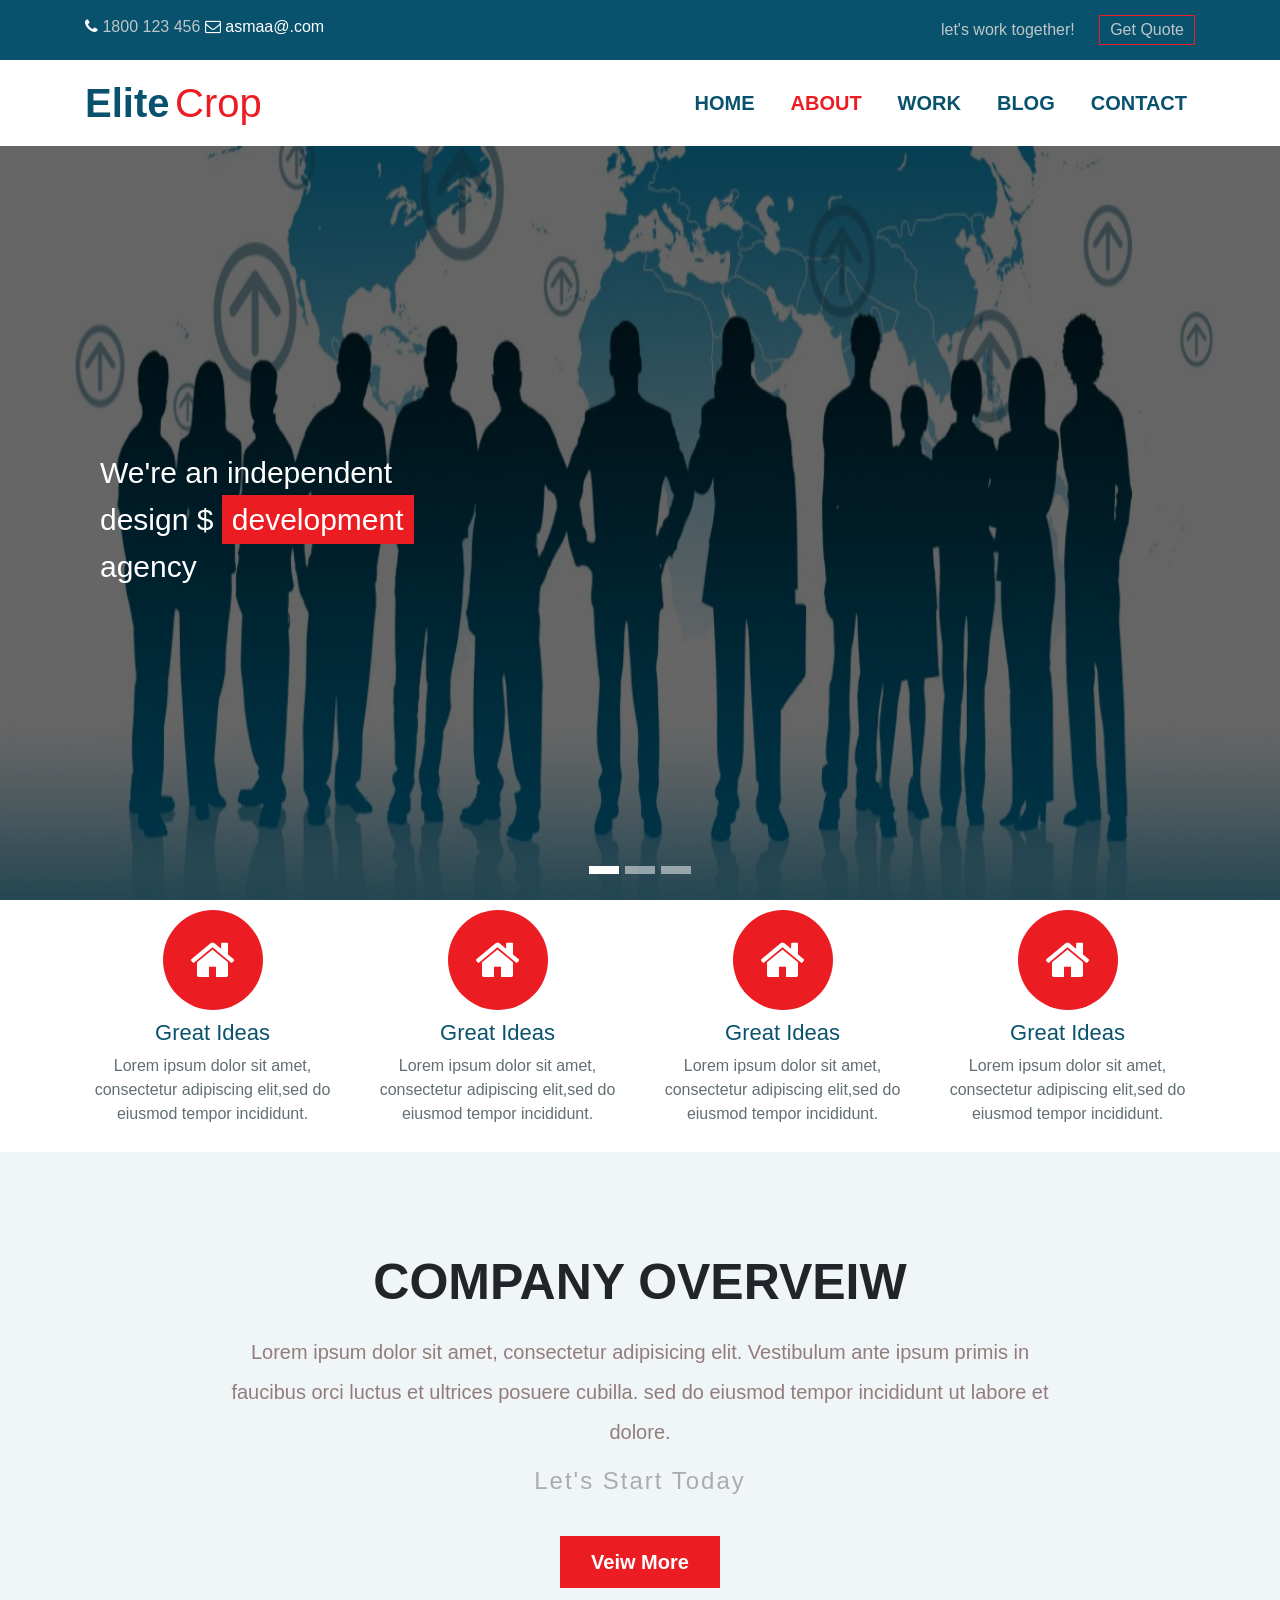
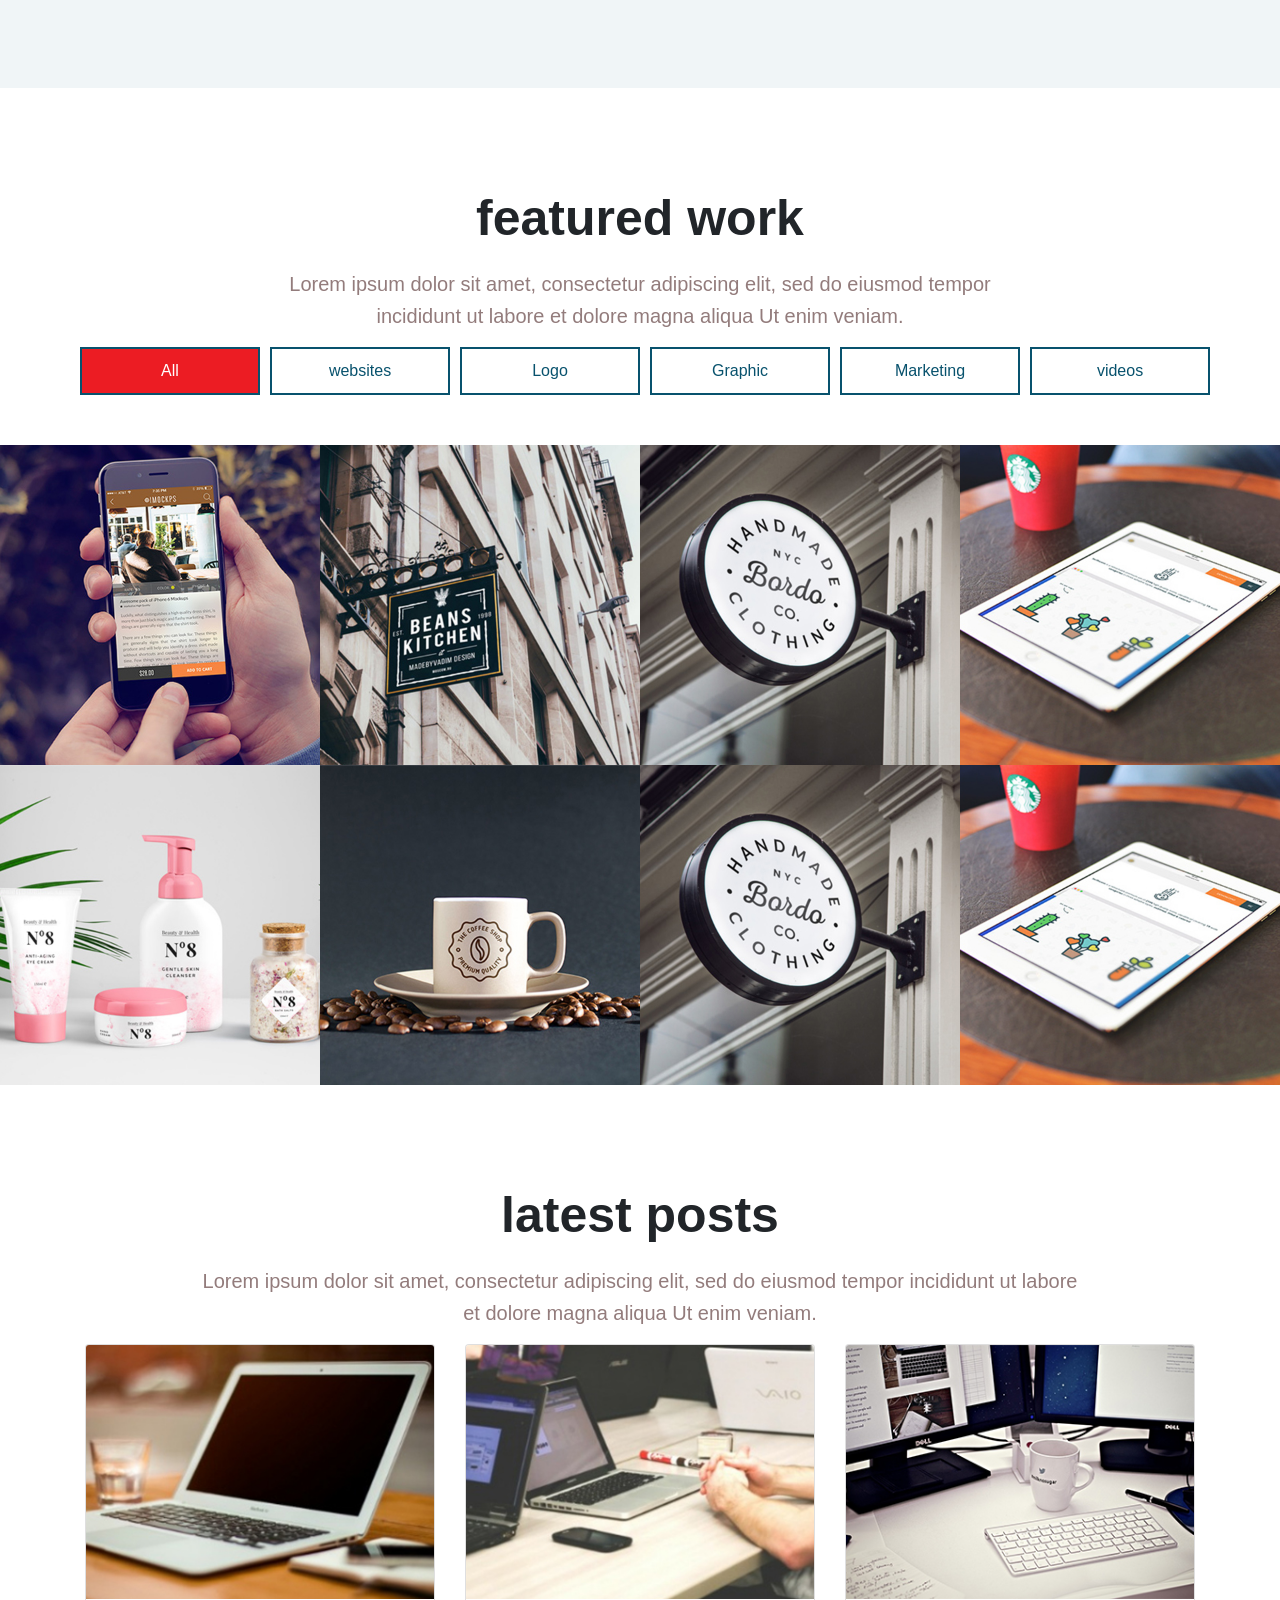
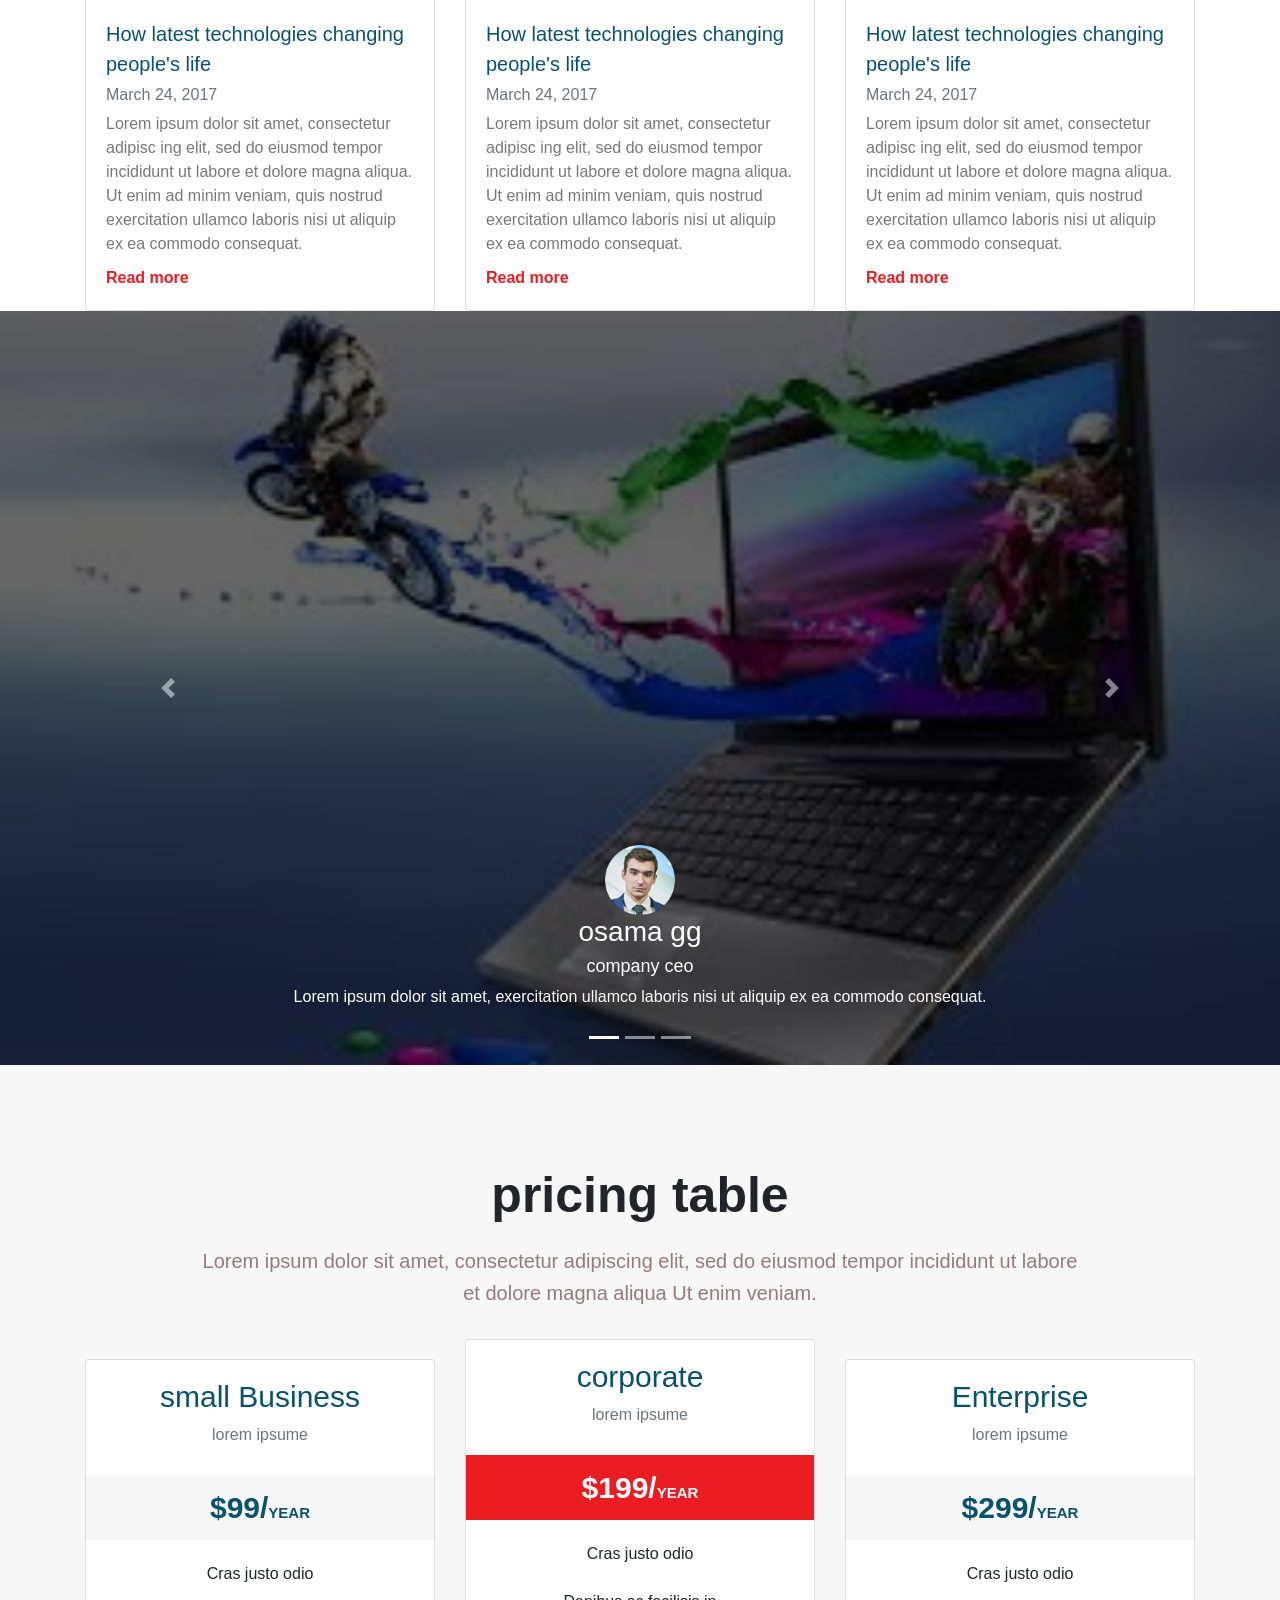
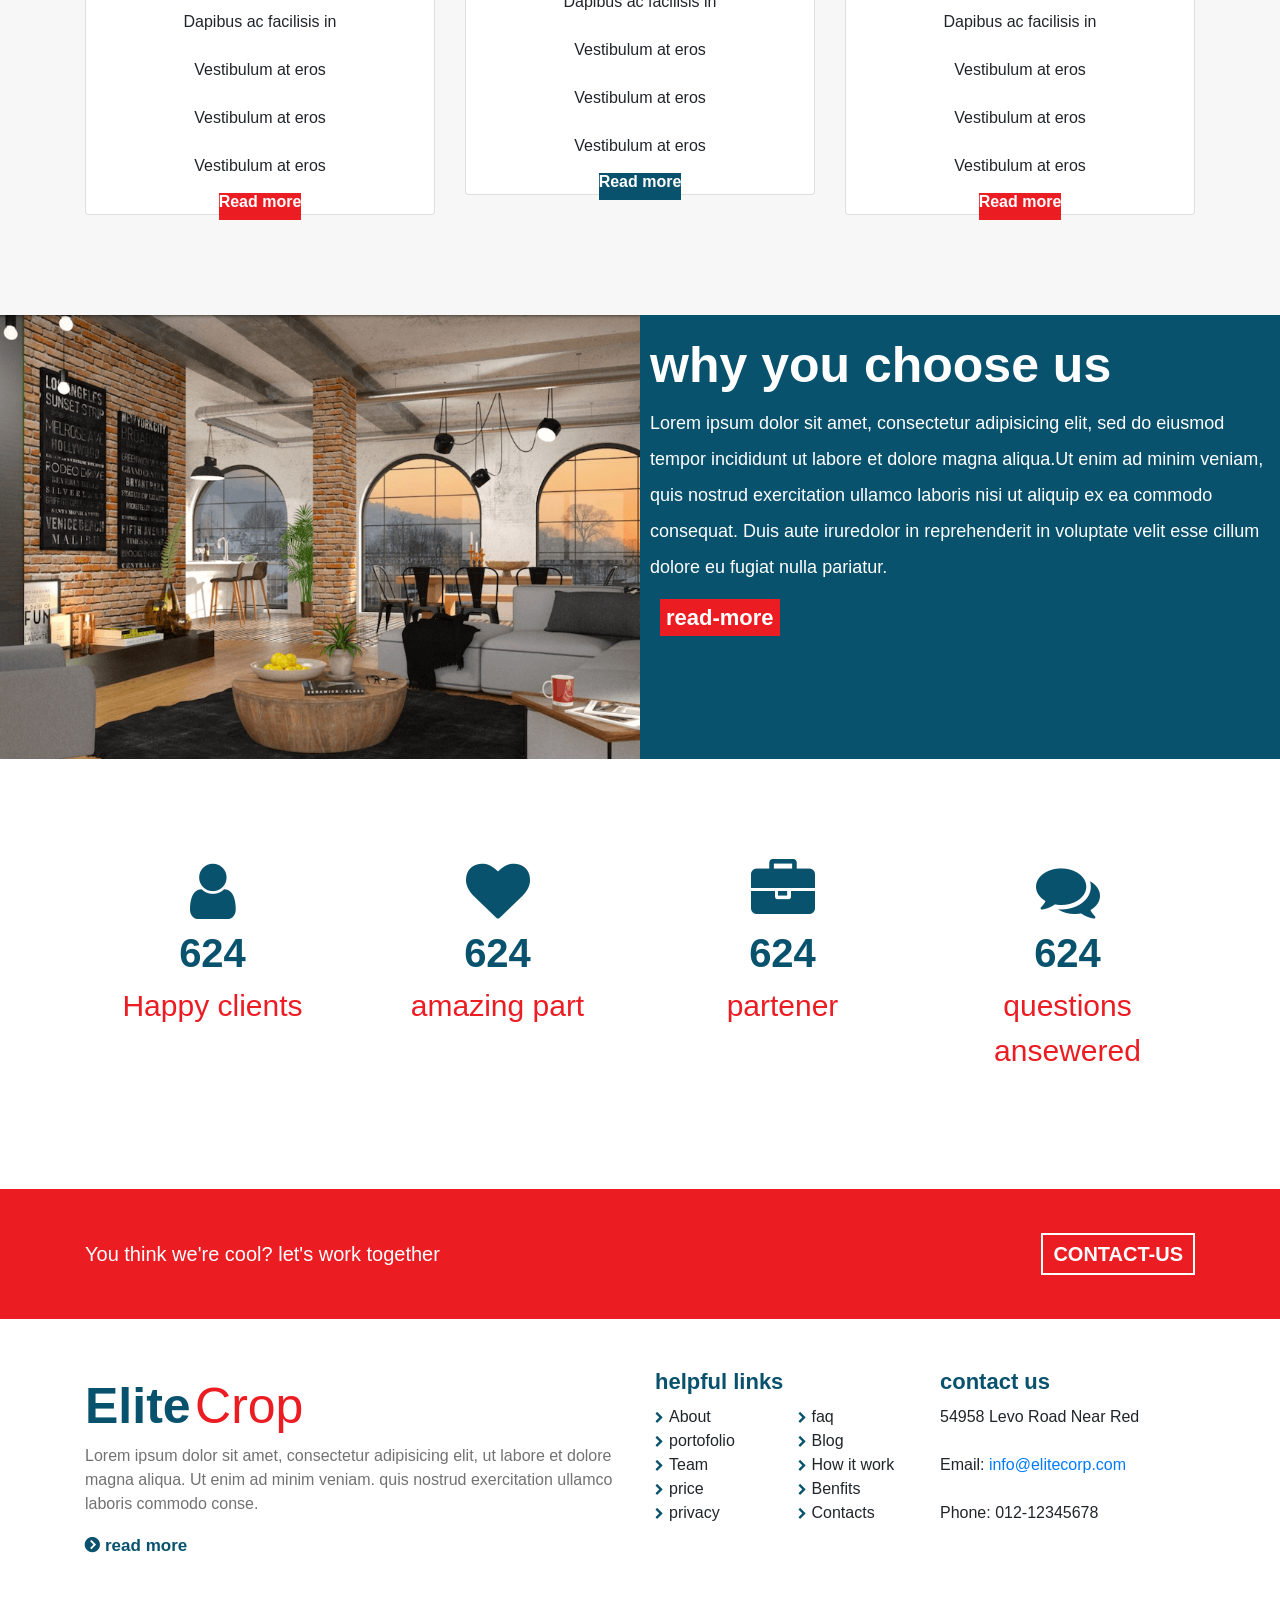
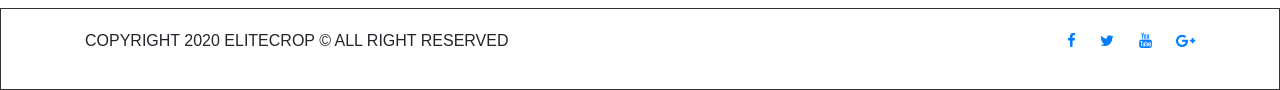
==== index.html @ e14f2fa8 "creat project" ====
<!DOCTYPE html>
    <html lang="en">
        <head>
            <meta charset="UTF-8">
            
    <meta name="viewport" content="width=device-width, initial-scale=1, shrink-to-fit=no">
            <title>css3</title>
            <link rel="stylesheet" href="css/bootstrap.min.css">
             <link rel="stylesheet" href="https://stackpath.bootstrapcdn.com/font-awesome/4.7.0/css/font-awesome.min.css">
            <link rel="stylesheet" href="css/style.css">
            
        </head>
        
        <body>
<!-- start upper bar-->


<div class="upper-bar">
 <div class="container">
  <div class="row">
   <div class="info col-sm text-center text-sm-left">
   <i class="fa fa-phone"></i> <span>1800 123 456</span>  <i class="fa fa-envelope-o"></i> asmaa@.com 
    
   </div>
    <div class="info col-sm text-center text-sm-right">
   <span> let's work together!</span> <span class="get-quote">Get Quote</span> 
    
   </div>
  </div>
 </div>
</div>
<!-- end upper bar-->

<!-- start navbar-->
<nav class="navbar navbar-expand-lg navbar-light ">
 <div class="container">
  <a class="navbar-brand" href="#">
   
   <span> Elite</span> <span> Crop</span>
   
  
  </a>
  
  <span></span>
  <button class="navbar-toggler" type="button" data-toggle="collapse" data-target="#main-nav" aria-controls="navbarSupportedContent" aria-expanded="false" aria-label="Toggle navigation">
    <span class="navbar-toggler-icon"></span>
  </button>

  <div class="collapse navbar-collapse" id="main-nav">
    <ul class="navbar-nav ml-auto">
      <li class="nav-item ">
        <a class="nav-link" href="#">Home </a>
      </li>
      <li class="nav-item">
        <a class="nav-link active" href="#">About <span class="sr-only">(current)</span></a>
      </li>
       <li class="nav-item">
        <a class="nav-link" href="#">work</a>
      </li>
   
    <li class="nav-item">
        <a class="nav-link" href="#">Blog</a>
      </li>
    <li class="nav-item">
        <a class="nav-link" href="#">contact</a>
      </li>
   
   
     
    </ul>
   
  </div>
  </div>
</nav>
<!-- end navbar-->
<!--start slider-->
<div class="slider style="height:750px">
<div id="main-slider" class="carousel slide" data-ride="carousel">
  <ol class="carousel-indicators">
    <li data-target="#main-slider" data-slide-to="0" class="active"></li>
    <li data-target="#main-slider" data-slide-to="1"></li>
    <li data-target="#main-slider" data-slide-to="2"></li>
  </ol>
  <div class="carousel-inner">
  
    <h1> We're an independent<br> design $ <span>development</span> <br> agency</h1>
   <div class="overlay">
   </div>
    <div class="carousel-item carousel-one active">
    
    </div>
    <div class="carousel-item carousel-two">
      
    </div>
    <div class="carousel-item carousel-three">
     
    </div>
  </div>

</div>
</div>

<!--end slider-->
<!-- start feature-->
<div class="features text-center">
 <div class="container">
  <div class="row">
   <div class="col-sm-6 col-lg-3">
    <i class="fa fa-home fa-3x rounded-circle"> </i>
    <h3>Great Ideas</h3>
    <p>Lorem ipsum dolor sit amet, consectetur adipiscing elit,sed do eiusmod tempor incididunt.</p>
   </div>
    <div class="col-sm-6 col-lg-3">
    <i class="fa fa-home fa-3x rounded-circle"> </i>
    <h3>Great Ideas</h3>
    <p>Lorem ipsum dolor sit amet, consectetur adipiscing elit,sed do eiusmod tempor incididunt.</p>
   </div>
     <div class="col-sm-6 col-lg-3">
    <i class="fa fa-home fa-3x rounded-circle"> </i>
    <h3>Great Ideas</h3>
    <p>Lorem ipsum dolor sit amet, consectetur adipiscing elit,sed do eiusmod tempor incididunt.</p>
   </div>
      <div class="col-sm-6 col-lg-3">
    <i class="fa fa-home fa-3x rounded-circle"> </i>
    <h3>Great Ideas</h3>
    <p>Lorem ipsum dolor sit amet, consectetur adipiscing elit,sed do eiusmod tempor incididunt.</p>
   </div>
   
  </div>
 </div>
</div>



<!-- end feature-->
<!-- start over veiw -->
<div class="overveiw text-center">
 <div class="container">
  <h2  class="h1">Company Overveiw</h2>
  <p>Lorem ipsum dolor sit amet, consectetur adipisicing elit. Vestibulum ante ipsum primis in faucibus orci luctus et ultrices posuere cubilla. sed do eiusmod tempor incididunt ut labore et dolore.</p>
 <h4> Let's Start Today</h4>
 <button>Veiw More</button>
 </div>
</div>




<!--end over veiw-->
        
  <!--start featured work-->
  
  <div class="featured-work">
   
   <div class="container text-center">
    <h2>featured work</h2>
   
    <p>Lorem ipsum dolor sit amet, consectetur adipiscing elit, sed do eiusmod tempor incididunt ut labore et dolore magna aliqua Ut enim veniam.</p>
   <ul class="list-unstyled row ">
    <li data-class="all"class="active col-md">All</li>
    <li data-class=".websites" class="col-md">websites</li>
    <li data-class=".logo"class="col-md">Logo</li>
    <li data-class=".Graphic" class="col-md">Graphic </li>
    <li data-class=".marketing"class="col-md">Marketing</li>
    <li data-class=".videos"class="col-md">videos</li>
    
   </ul>
   </div>
   <div class="shuffle-imges">
    
    
   <div class="row">
    <div class="col-sm">
     <img src="image/featured_work-7.jpg " class="websites">
    </div>
    
    <div class="col-sm">
     <img class="logo" src="image/featured_work-8.jpg">
    </div>
     
    <div class="col-sm">
     <img src="image/featured_work-6.jpg"class="logo">
    </div>
    <div class="col-sm">
     <img src="image/featured_work-5.jpg"class="websites">
    </div>
   </div>
   <div class="row ">
     <div class="col-sm">
     <img src="image/featured_work-1.jpg "class="Graphic">
    </div>
    
    <div class="col-sm">
     <img src="image/featured_work-4.jpg"class="videos">
    </div>
     
    <div class="col-sm">
     <img src="image/featured_work-6.jpg"class="websites">
    </div>
    <div class="col-sm">
     <img src="image/featured_work-5.jpg"class="marketing">
    </div>
    
   </div>
   </div>
         
      
   
   
   
   
  </div>
  
  
  
  
  <!--end featured work-->
     <!--start latest posts-->
     <div class="latest-post ">
       <h2 class="text-center">latest posts</h2>
   
    <p class="text-center section-description">Lorem ipsum dolor sit amet, consectetur adipiscing elit, sed do eiusmod tempor incididunt ut labore et dolore magna aliqua Ut enim veniam.</p>
      <div class="container">
       <div class="row">
<!--start grid system-->
<div class="col-lg-4 col-md-6">
     <div class="card" >
  <img src="image/latest_post-1.jpg" class="card-img-top" alt="...">
  <div class="card-body">
    <h4 class="card-title"> How latest technologies changing people's life</h4>
    <h6 class="card-subtitle mb-2 text-muted">March 24, 2017</h6>
    <p class="card-text">Lorem ipsum dolor sit amet, consectetur adipisc ing elit, sed do eiusmod tempor incididunt ut labore et dolore magna aliqua. Ut enim ad minim veniam, quis nostrud exercitation ullamco laboris nisi ut aliquip ex ea commodo consequat.</p>
   <a href="#" class="card-link">Read more</a>
  </div>
  </div>
     </div>
  <!--end grid system-->
  <!--start grid system-->
<div class="col-lg-4 col-md-6">
     <div class="card" >
  <img src="image/latest_post-2.jpg" class="card-img-top" alt="...">
  <div class="card-body">
    <h4 class="card-title"> How latest technologies changing people's life</h4>
    <h6 class="card-subtitle mb-2 text-muted">March 24, 2017</h6>
    <p class="card-text">Lorem ipsum dolor sit amet, consectetur adipisc ing elit, sed do eiusmod tempor incididunt ut labore et dolore magna aliqua. Ut enim ad minim veniam, quis nostrud exercitation ullamco laboris nisi ut aliquip ex ea commodo consequat.</p>
   <a href="#" class="card-link">Read more</a>
  </div>
  </div>
</div>
  <!--end grid system-->
  <!--start grid system-->
<div class="col-lg-4 col-md-6">
     <div class="card" >
  <img src="image/latest_post-3.jpg" class="card-img-top" alt="...">
  <div class="card-body">
    <h4 class="card-title"> How latest technologies changing people's life</h4>
    <h6 class="card-subtitle mb-2 text-muted">March 24, 2017</h6>
    <p class="card-text">Lorem ipsum dolor sit amet, consectetur adipisc ing elit, sed do eiusmod tempor incididunt ut labore et dolore magna aliqua. Ut enim ad minim veniam, quis nostrud exercitation ullamco laboris nisi ut aliquip ex ea commodo consequat.</p>
   <a href="#" class="card-link">Read more</a>
  </div>
  </div>
  <!--end grid system-->
  </div>
</div>
      
     </div>
     
    
     
     
     <!-- end latest posts-->
     
     <!-- start testimontial-->    
        <div class="testimontial">
         <div class="overlay">
          
         </div>
         <div class="container">
       <div id="testimontial" class="carousel slide" data-ride="carousel">
  <ol class="carousel-indicators">
    <li data-target="#testimontial" data-slide-to="0" class="active"></li>
    <li data-target="#testimontial" data-slide-to="1"></li>
    <li data-target="#testimontial" data-slide-to="2"></li>
  </ol>
  <div class="carousel-inner">
    <div class="carousel-item active">
      
      <div class="carousel-caption d-none d-block">
         <img src="image/testi-thumb.png" alt="..."  style="width:70px; height: 70px">
        <h3>osama gg</h3>
        <span>company ceo</span>
        <p>Lorem ipsum dolor sit amet, exercitation ullamco laboris nisi ut aliquip ex ea commodo consequat.</p>
      </div>
    </div>
    <div class="carousel-item">
        
      <div class="carousel-caption d-none d-block">
        <img src="image/staff-1.jpg" class="rounded-circle" alt="..." style="width:80px; height:80px">
        <h3>mohamed gg</h3>
         <span>company ceo</span>
        <p>Lorem ipsum dolor sit amet, llamco laboris nisi ut aliquip ex ea commodo consequat.</p>
      </div>
    </div>
    <div class="carousel-item">
      
      <div class="carousel-caption d-none d-block">
        <img src="image/three.jpg" class="rounded-circle" alt="..."style="width:70px; height: 70px">
        <h3>ahmed gg</h3>
         <span>company ceo</span>
        
        <p>Lorem ipsum dolor sit amet,exercitation ullamco laboris nisi ut aliquip ex ea commodo consequat.</p>
      </div>
    
  </div>
  <a class="carousel-control-prev" href="#testimontial" role="button" data-slide="prev">
    <span class="carousel-control-prev-icon" aria-hidden="true"></span>
    <span class="sr-only">Previous</span>
  </a>
  <a class="carousel-control-next" href="#testimontial" role="button" data-slide="next">
    <span class="carousel-control-next-icon" aria-hidden="true"></span>
    <span class="sr-only">Next</span>
  </a>
</div>
         </div>
        </div>
        </div>
        
        
             <!-- end testimontial-->    
<!-- start price table-->
  <div class="pricing-table text-center ">
       <h2 >pricing table</h2>
   
    <p class=" section-description">Lorem ipsum dolor sit amet, consectetur adipiscing elit, sed do eiusmod tempor incididunt ut labore et dolore magna aliqua Ut enim veniam.</p>
      <div class="container">
       <div class="row">
<!--start grid system-->
<div class="col-lg-4 col-md-6">
     <div class="card" >
 
  <div class="card-body">
    <h4 class="card-title"> small Business</h4>
    <h6 class="card-subtitle mb-2 text-muted">lorem ipsume</h6>
    <p class="card-text">$99/<span>year</span></p>
      <ul class="list-group list-group-flush">
    <li class="list-group-item">Cras justo odio</li>
    <li class="list-group-item">Dapibus ac facilisis in</li>
    <li class="list-group-item">Vestibulum at eros</li>
     <li class="list-group-item">Vestibulum at eros</li>
      <li class="list-group-item">Vestibulum at eros</li>
       
  </ul>
   
   <a href="#" class="card-link">Read more</a>
  </div>
  </div>
     </div>
  <!--end grid system-->
  <!--start grid system-->
<div class="col-lg-4 col-md-6">
     <div class="card corporate" >
      <div class="card-body">
           <h4 class="card-title">corporate</h4>
   <h6 class="card-subtitle mb-2 text-muted">lorem ipsume</h6>
   <p class="card-text">$199/<span>year</span></p>
     <ul class="list-group list-group-flush">
    <li class="list-group-item">Cras justo odio</li>
    <li class="list-group-item">Dapibus ac facilisis in</li>
    <li class="list-group-item">Vestibulum at eros</li>
     <li class="list-group-item">Vestibulum at eros</li>
      <li class="list-group-item">Vestibulum at eros</li>
     
  </ul>
 
   <a href="#" class="card-link">Read more</a>
  </div>
  </div>
</div>
  <!--end grid system-->
  <!--start grid system-->
<div class="col-lg-4 col-md-6">
     <div class="card" >
 
  <div class="card-body">
    <h4 class="card-title"> Enterprise</h4>
    <h6 class="card-subtitle mb-2 text-muted">lorem ipsume</h6>
    <p class="card-text">$299/<span>year</span></p>
      <ul class="list-group list-group-flush">
    <li class="list-group-item">Cras justo odio</li>
    <li class="list-group-item">Dapibus ac facilisis in</li>
    <li class="list-group-item">Vestibulum at eros</li>
    
     <li class="list-group-item">Vestibulum at eros</li>
      <li class="list-group-item">Vestibulum at eros</li>
      
  </ul>
  
   <a href="#" class="card-link">Read more</a>
  </div>
  </div>
</div>
  <!--end grid system-->
  </div>
</div>
      
     </div> 


<!-- end price table-->
<div class= "choose-us">
 <div class="container-fluid">
  <div class="row">
   <div class="info col-lg-6">
    <img src="image/65.png" >
   </div>
   <div class="info col-lg-6">
<h2 class="h1">why you choose us</h2>
   <p>Lorem ipsum dolor sit amet, consectetur adipisicing elit, sed do eiusmod tempor incididunt ut labore et dolore magna aliqua.Ut enim ad minim veniam, quis nostrud exercitation ullamco laboris nisi ut aliquip ex ea commodo consequat. Duis aute iruredolor in reprehenderit in voluptate velit esse cillum dolore eu fugiat nulla pariatur. </p>
      
   <a href="#" class="read-more">read-more</a>
   
   </div>
  </div>
 </div>
</div>


<div class="stats text-center">
 <div class="container">
  <div class="row">
   <div class="col-sm-6 col-lg-3">
    <i class="fa fa-user fa-fw fa-4x"></i>
    <span class="number">624</span>
    <p> Happy clients</p>
    
   </div>
   <div class="col-sm-6 col-lg-3">
    <i class="fa fa-heart fa-fw fa-4x"></i>
    <span class="number">624</span>
    <p> amazing part</p>
    
   </div>
   <div class="col-sm-6 col-lg-3">
    <i class="fa fa-briefcase fa-fw fa-4x"></i>
    <span class="number">624</span>
    <p> partener</p>
    
   </div>
  <div class="col-sm-6 col-lg-3">
    <i class="fa fa-comments fa-fw fa-4x"></i>
    <span class="number">624</span>
    <p> questions ansewered</p>
    
   </div>
  </div>
 </div>
</div>
<div class="contact-us">
 <div class="container">
  <div class="row">
   <div class="col-md-8 text-center text-md-left">
    <p>You think we're cool? let's work together</p>
   </div>
   <div class="col-md-4 text-center text-md-right">
    <a href="#">contact-us</a>
   </div>
  </div>
 </div>
</div>

<div class="footer">
 <div class="container">
  <div class="row">
   <div class="col-md-6 col-sm-12">
    <div class="site-info">
     <span> Elite</span> <span> Crop</span>
    
     <p> Lorem ipsum dolor sit amet, consectetur adipisicing elit, ut labore et dolore magna aliqua. Ut enim ad minim veniam. quis nostrud exercitation ullamco laboris commodo conse.</p>
    <a href="#">read more</a>
    </div>
   </div>
    <div class="col-md-3 col-sm-6">
    <div class="helpful-links">
     <h2>helpful links</h2>
     <div class="row">
      <div class="col">
       <ul class="list-unstyled">
        <li>About</li>
          <li>portofolio</li>
           <li>Team</li>
            <li>price</li>
            <li>privacy</li>
               
       </ul>
      </div>
       <div class="col">
       <ul class="list-unstyled">
        <li>faq</li>
          <li>Blog</li>
           <li>How it work</li>
            <li>Benfits</li>
            <li>Contacts</li>
               
       </ul>
      </div>
     </div>
     
    </div>
   </div>
     <div class="col-md-3 col-sm-6">
    <div class="contact">
     
    <h2>contact us</h2>
    <ul class="list-unstyled">
     
<li>54958 Levo Road Near Red</li>
     <li>Email: <a href="mailto:info@elitecorp.com?subject="Contact>info@elitecorp.com</a></li>
     <li>Phone: 012-12345678</li>
    </ul>
     </div>
   </div>
  </div>
 </div>
</div>
<div class="copyright">
 <div class="container">
  <div class="row">
   <div class="col-sm-6 text-center text-sm-left text-uppercase">
    copyright 2020  EliteCrop &copy; all right reserved
  </div>
      <div class="col-sm-6 text-center  text-sm-right">
    <ul class="list-unstyled">
     <li>
      <a href="#"><i class="fa fa-facebook"></i></a>
     </li>
      <li>
      <a href="#"><i class="fa fa-twitter"></i></a>
     </li>
       <li>
      <a href="#"><i class="fa fa-youtube"></i></a>
     </li>
        <li>
      <a href="#"><i class="fa fa-google-plus"></i></a>
     </li>
    </ul>
  </div>
</div>
 </div>
</div>

        
        
        
        
        
       
<script src="js/jquery-3.2.1.min.js"></script>
 <script src="https://cdn.jsdelivr.net/npm/popper.js@1.16.0/dist/umd/popper.min.js"></script>
   <script src="js/main.js"></script>
   <script src="js/bootstrap.min.js"></script>
   
          
          
        
          





        </body>
      
      
      
      
      
      
      
      
      
      
        
        
    </html>
---- css/style.css ----
/* first color:#08526d
 * second color:#ec1c23
 */
/*start upper-bar*/
 .upper-bar{
    
    background:#08526d;
    color: #FFF;
  
 }
 .upper-bar .info{
  margin: 15px 0;
 }
 .upper-bar span{
    color:#bfc6c9;
 }
 .upper-bar .get-quote{
    display: inline-block;
    border: 1px solid #ec1c23;
    padding: 2px 10px;
    margin-left: 20px;
 }
 
 
 @media(max-width:576px){
  
  .upper-bar .info:first-child{
   margin-bottom: 0;
  }
  .upper-bar .get-quote{
   border:none;
   margin-left:5px;
  }
 }
 /*end upper-bar*/
 /*start navbar*/
 .navbar-brand > span{
    
    font-size:40px;
 }
 
 
 
 .navbar-brand span:first-child{
    
    color:#08526d;
    font-weight: bold;
 }
 .navbar-brand span:last-child{
    
    color:#ec1c23;
 }
 .navbar-nav .nav-link{
    font-size: 20px;
    text-transform: uppercase;
    margin-left: 20px;
    
    
 }
 .navbar-light .navbar-nav .nav-link{
    color:#08526d;
 }
 .nav-link, .navbar-light .navbar-nav .nav-link.active{
    color:#ec1c23;
    font-weight: 600;
 }
 /*end nav*/
 
 
 
 /*start slider*/
 .slider{
    background-color: #DDD;
    
 }
 .slider .carousel-inner{
    display:flex;
    align-items: center;
    justify-content: flex-start;
    
    
 }
@media(max-width:768px){

 
}
 .slide .carousel-item{
    background-size: 100% 100%;
 }



 .slider .carousel-one {
    background-image: url('../image/gg.jpg');
   
 }
 
  .slider .carousel-two{
     background-image: url('../image/room2.jpeg');
    
 }
  .slider .carousel-three{
     background-image: url('../image/gallery-7.jpg');
     
 }
.slider .carousel-inner h1{
    position: absolute;
    color:#FFF;
    z-index: 3;
    font-size:30px;
    line-height: 1.5;
    max-width:900px;
    left: 100px;
    
    
 }
 .slider .carousel-inner h1 span{
    background-color: #ec1c23;
    color:#FFF;
    display: inline-block;
    padding: 2px 10px;
 }
 .slider .carousel-inner .overlay{
    position:absolute;
    top:0;
    left:0;
    width:100%;
    height:100%;
    
    background-color:rgba(0,0,0,.6);
    z-index: 2;
 }
 .slider .carousel-indicators li{
    height:8px;
    cursor: pointer;
 }
 
 /*end sliger*/
 
 
/* start features */


.features{
 padding:10px 0;
 
}
 .features i{
  background-color: #ec1c23;
  width:100px;
  height:100px;
  line-height: 100px;
 color:#FFF;
 margin-bottom:10px;
 }
 .features h3{
  color:#08526d;
  font-size:22px;
 }
  .features p{
  color:#626E72;
 
 }
 
 /* end features */
 
 
 /* start overveiw */
 .overveiw{
  
  padding:100px;
  background-color:#f0f5f7;
 }
 
 .overveiw h2{
  font-size: 50px;
  text-transform: uppercase;
  font-weight: bold;
  margin-bottom: 20px;
 }
 .overveiw p{
  width:80%;
  line-height: 2;
  font-size: 20px;
  margin: 0 auto 15px;
  color:#937C7C;
  
 }
 @media(max-width:992px){
  .overveiw p{
  width:100%;
  line-height: 2;
  font-size: 20px;
  margin: 0 auto 15px;
  color:#937C7C;
  
 }
 .overveiw h2{
  font-size: 20px;
   margin-bottom: 10px;

 }
  
 }
  .overveiw h4{
  letter-spacing: 2px;
  font-weight: normal;
  color:#acacac;
  margin-bottom:40px;
  
 }
  .overveiw button{
   background:#ec1c23;
   
   color:#FFF;
   padding: 10px 30px;
   font-weight: bold;
   font-size: 20px;
   border:1px solid #ec1c23;
  
  
 }

 
 /* end overveiw*/

 /* start featured work */
.featured-work{
 
 padding:100px 0;
  
 }

 .featured-work h2{
 
  font-size: 50px;
 
  font-weight: bold;
  margin-bottom: 20px;
 
  
 }
 .featured-work p{
  width:70%;
  line-height: 1.6;
  font-size: 20px;
  margin: 0 auto 15px;
  color:#937C7C;
  
 }
 .featured-work ul li{
 color:#08526d;
 border:2px solid #08526d;
 padding:10px 20px;
 margin-left:10px;
 margin-bottom: 10px;
 -webkit-transition:all .5s ease-in-out;
  -moz-transition:all .5s ease-in-out;
   -o-transition:all .5s ease-in-out;
    transition:all .5s ease-in-out;
  
 }
  .featured-work ul li.active,
  .featured-work ul li:hover{
 color:#FFF;
 background:#ec1c23;
 border: 2px solid #08526d;
 
  
 }
  .featured-work ul {
   margin-bottom: 40px;
   
  }
  .featured-work ul li:hover{
   cursor: pointer;
  }
  .featured-work .shuffle-imges .row .col-sm{
  padding:0;
   
   
  }
  .featured-work .shuffle-imges .row{
   margin: 0;
  }
 
 .featured-work .row  img{
  width:100%;
 }
  
  .latest-post h2{
 
  font-size: 50px;
 
  font-weight: bold;
  margin-bottom: 20px;
 
  
 }
 .latest-post .section-description{
  width:70%;
  line-height: 1.6;
  font-size: 20px;
  margin: 0 auto 15px;
  color:#937C7C;
  
 }
 .latest-post .card .card-title{
  font-size:20px;
  line-height: 1.5;
  color:#08526d;
 }
 .latest-post .card .card-text{
  
  color:#787878;
  margin-bottom: 10px;
 }
 .latest-post .card .card-link{
  color:#ec1c23;
  font-weight: bold;
 }
 

 
  /* end featured work */
 
 
 
 
 
 /*start testimontial*/
 
 .testimontial .overlay{
    position:absolute;
    top:0;
    left:0;
    width:100%;
    height:100%;
    
    background-color:rgba(0,0,0,.6);
    z-index: 2;
 }
 /*end testimontial*/ 
 
  .testimontial {
    background-image: url('../image/computry2.jpg');
    -webkit-background-size: 100% 100%;
    -moz-background-size: 100% 100%;
    -o-background-size: 100% 100%;
    position: relative;
  
   
 }
   .testimontial .container{
    position: relative;
    z-index: 3;
   }

 .testimontial .carousel-caption{
  margin-top:10px;
 }
 @media(max-width:992px){
  .testimontial .carousel-caption{
   margin-top:30px;
  }
  
 }
 .testimontial .carousel-caption h3{
  margin-bottom: 5px;
  
  
  
 }
 
 .testimontial .carousel-caption h3 + span{
  font-size: 18px;
  margin-bottom:5px;
  display: inline-block;
  
 }
 .pricing-table{
  padding:100px 0 100px;
  background-color:#f7f7f7;
 }
 
 .pricing-table .section-description{
  width:70%;
  line-height: 1.6;
  font-size: 20px;
  margin: 0 auto 50px;
  color:#937C7C;
  
 }
 .pricing-table .card .card-title{
  font-size:30px;
  line-height: 1.5;
  color:#08526d;
  margin-top:14px;
 }
 .pricing-table .card .card-text{
  
  color:#08526d;
  margin-bottom: 5px;
  background: #f7f7f7;
  font-size: 30px;
  margin:30px 0 10px;;
  padding:10px;
  font-weight:bold;
 }
 .pricing-table .card .card-link{
  color:#FFF;
  font-weight: bold;
background:#ec1c23;
margin-bottom:10px;
padding-bottom: 10px;
 }
  .pricing-table .card .card-text span{
   text-transform: uppercase;
   font-size:15px; 
  }
 .pricing-table .card-body{
  padding:0;
 }
 
 .list-group-flush>.list-group-item{
  border:none;
  
 }
 .pricing-table .corporate .card-link{
  background: #08526d;
 
 }
  .pricing-table .corporate .card-text{
  background: #ec1c23;
  color: #FFF;
 
 }
 
 .pricing-table .corporate{
  position: relative;
  top: -20px;
 }
 @media(max-width:992px){
  .pricing-table .corporate{
  position: relative;
  top: 0;
 }
 }
 .choose-us{
  position: relative;
 }
 .choose-us img{
  max-width:100%;
  max-height: 100%;
 }
 .choose-us .info{
  padding: 0;
 }
 
 .choose-us .info:last-child{
  padding-top:10px;
  background:#08526d;
  color:#fff;
 }
  .choose-us .h1{
   margin:10px
  }
  .choose-us p{
   margin-top:10px;
   margin-left: 10px;
   line-height: 2;
   font-size:18px;
  }
  .choose-us .read-more{
 padding:6px;
margin-bottom:10px;
margin-left: 20px;
   color:#FFF;
   font-size: 22px;
   font-weight: bold;
   background: #ec1c23;
  }
   .stats{
    padding:100px 0;
    color:#08526d;
   }
  
  .stats .number{
   display:block;
   font-size: 40px;
   font-weight:bold;
   
   
  }
 .stats p{
  color:#ec1c23;
  font-size: 30px;
 }
 .contact-us{
  padding: 50px 0;
  background:#ec1c23;
  color:#FFF;
  font-size:20px;
 }
  .contact-us p{
   margin: 0;
  }
  
  @media(max-width:768px){
   
    .contact-us p{
   margin-bottom:30px;
  }
  }
  .contact-us a{
   
   padding:8px 10px;
   border:2px solid #fff;
   color:#fff;
   text-transform:uppercase;
   font-weight:bold;
  
   
  }
  .footer{
   padding: 50px 0;
  }
  

 .footer .site-info > span{
    
   
    font-size :50px;
    margin-bottom: 20px;
    
 }
  
 .footer .site-info span:first-of-type{
    
    color:#08526d;
    font-weight: bold;
    
 }
.footer .site-info span:last-of-type{
    
    color:#ec1c23;
 } 
  
  .footer .site-info p{
   line-height: 1.5;
   color:#727272;
  }
  .footer .site-info a{
   color:#08526d;
   font-size:17px;
   font-weight: bold;
  }
  
  .footer .site-info a:before{
   content: "\f138";
   font-family: "FontAwesome";
   margin-right:5px;
  }
  
 .footer .helpful-links h2,
 .footer .contact h2{
  color:#08526d;
  font-size:22px;
  margin-bottom: 10px;
 }
  .footer .helpful-links  ul li:before{
   font-family: "FontAwesome";
   content: "\f054";
   margin-right:5px;
   font-size:12px;
   color:#08526d;
   
  }
  .footer .contact ul li{
   margin-bottom:24px;
  }
  .copyright{
   border:1px solid  #333;
   padding:20px;
  }
  .copyright ul li{
   display: inline-block;
   color:#999;
   margin-left:20px;
   font-size:15px;
  }
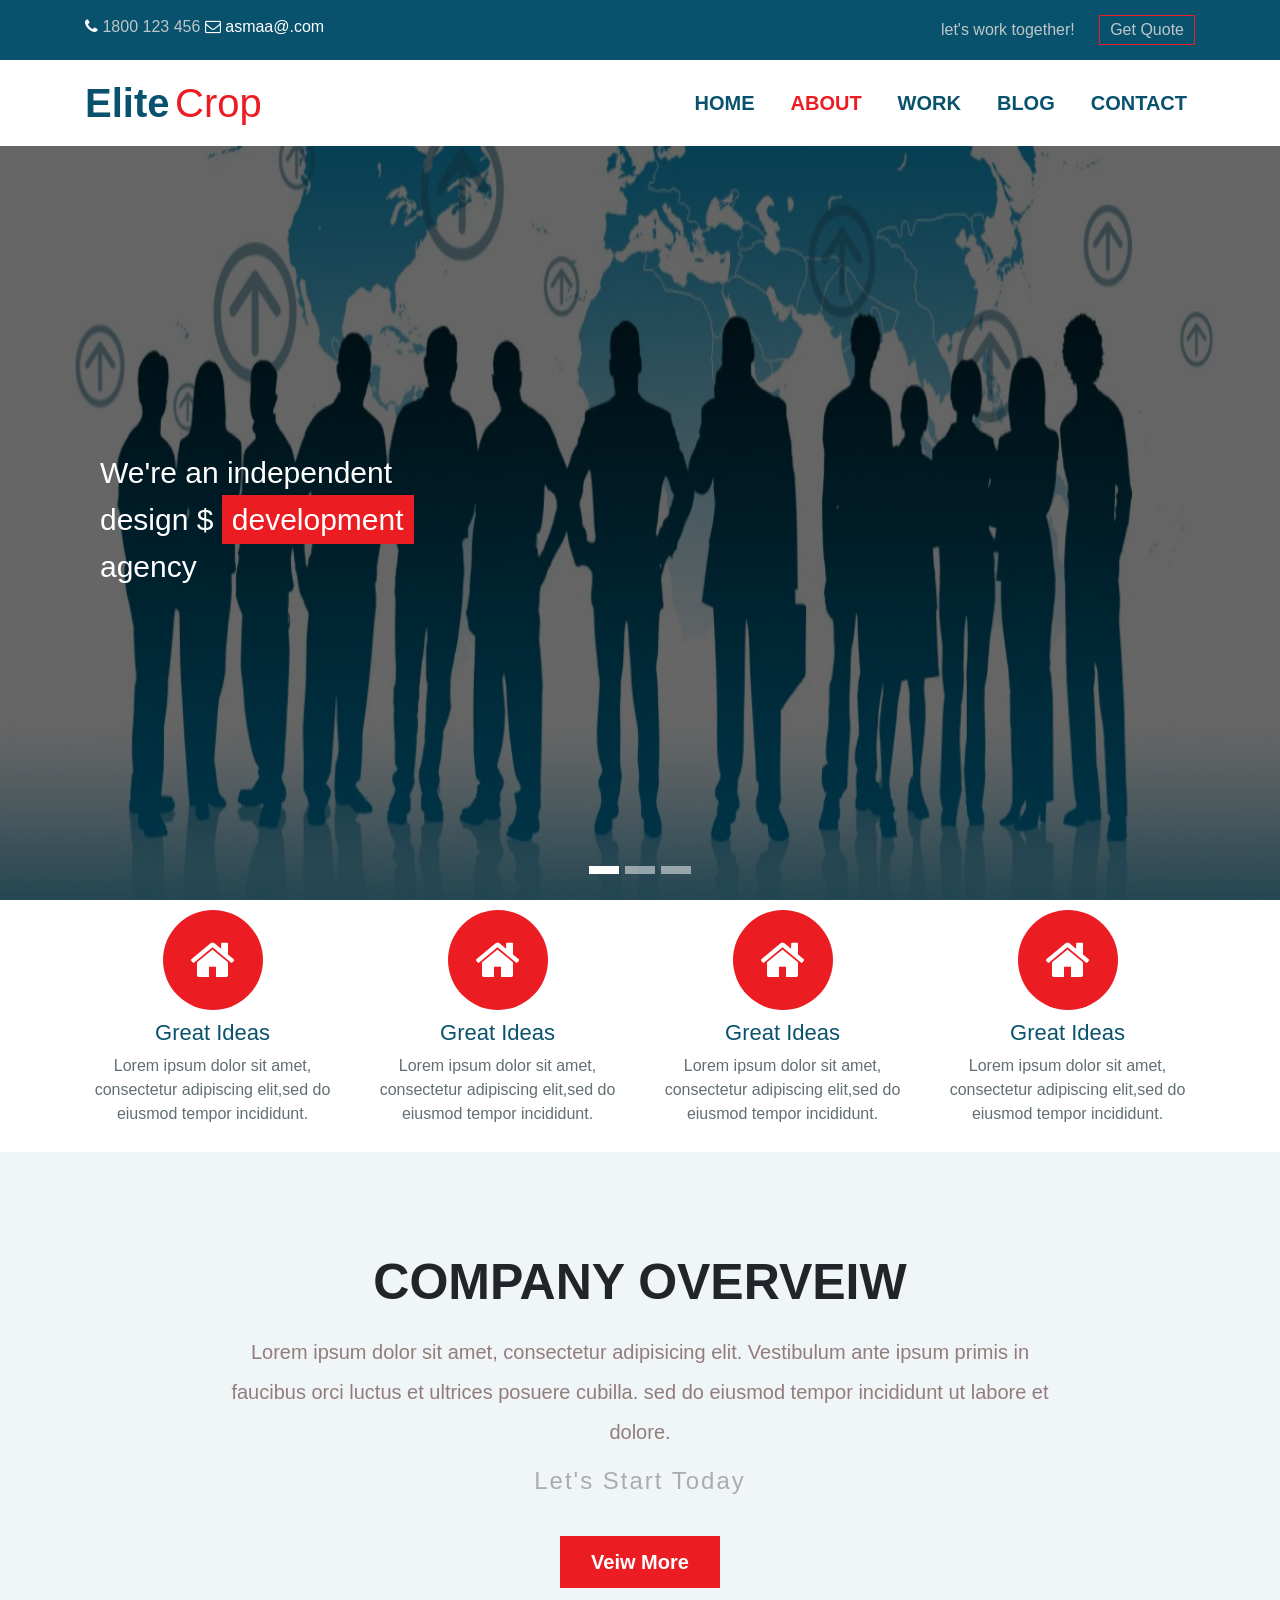
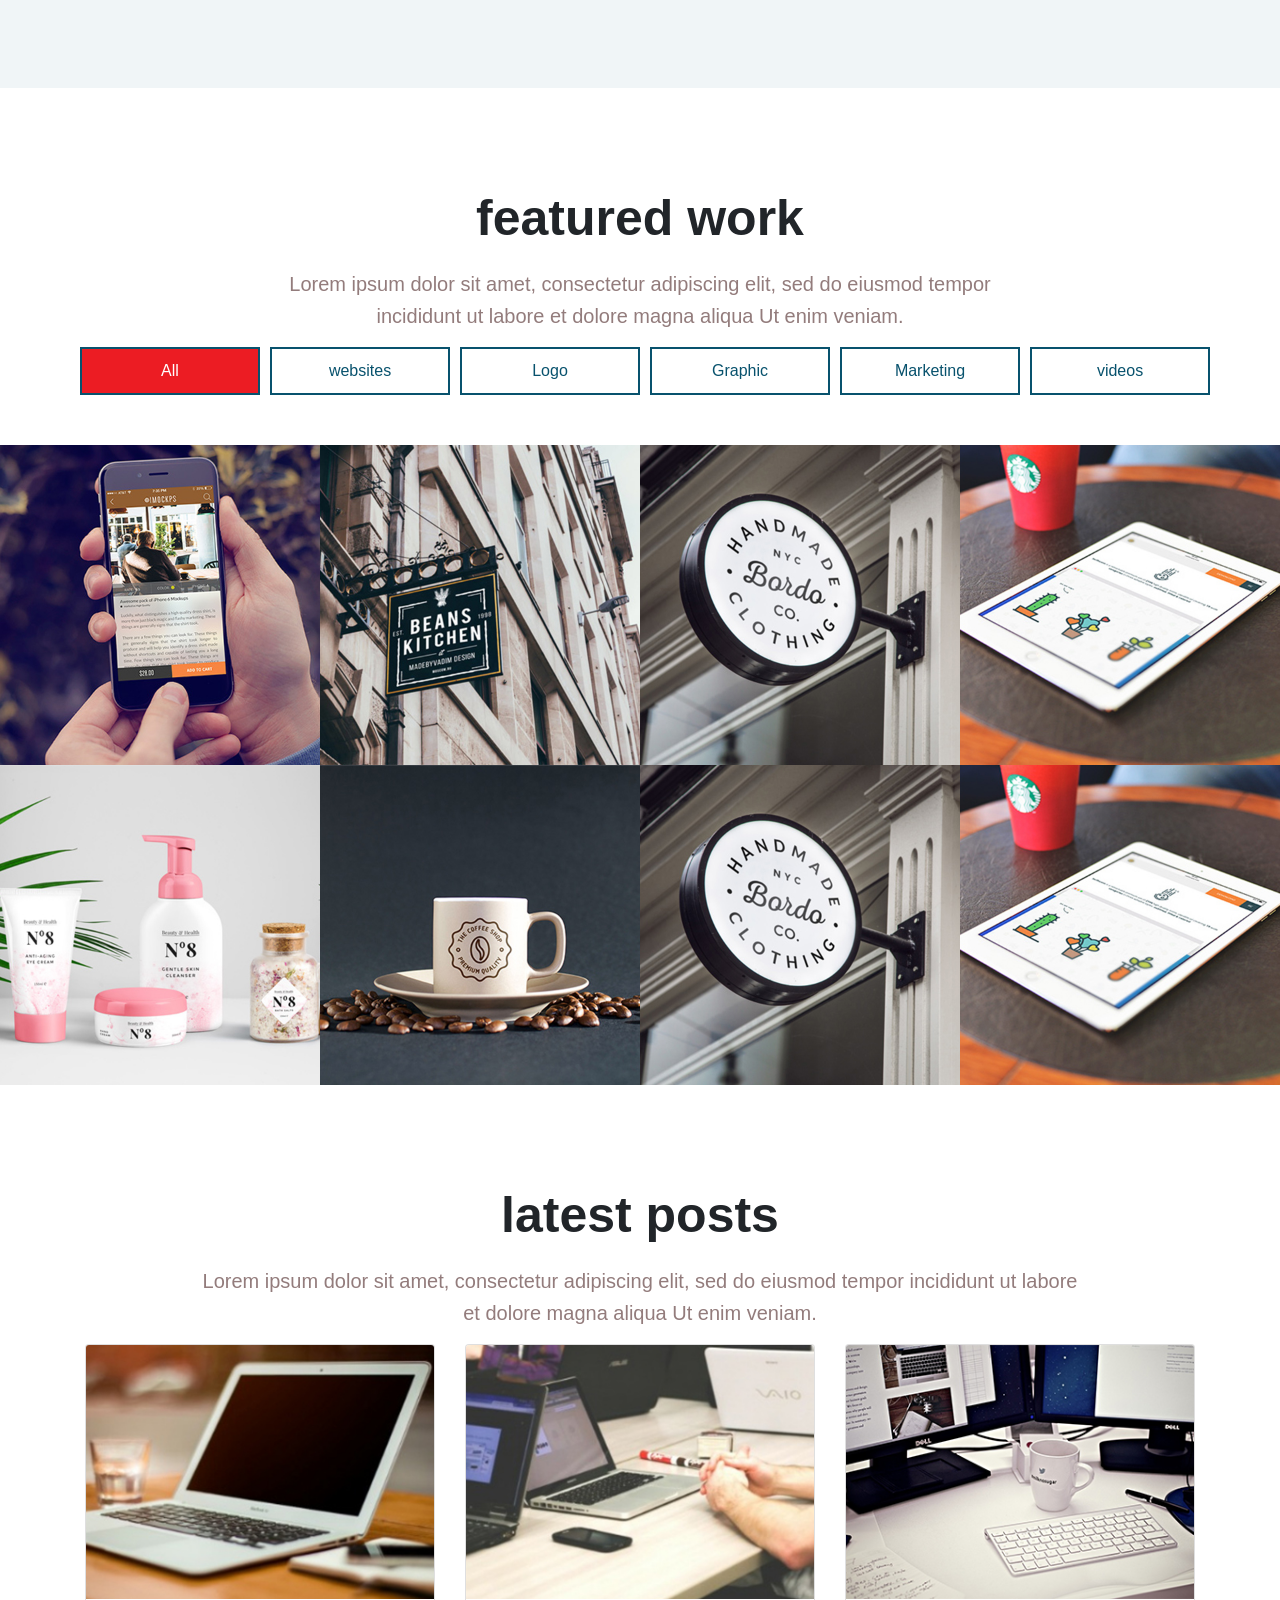
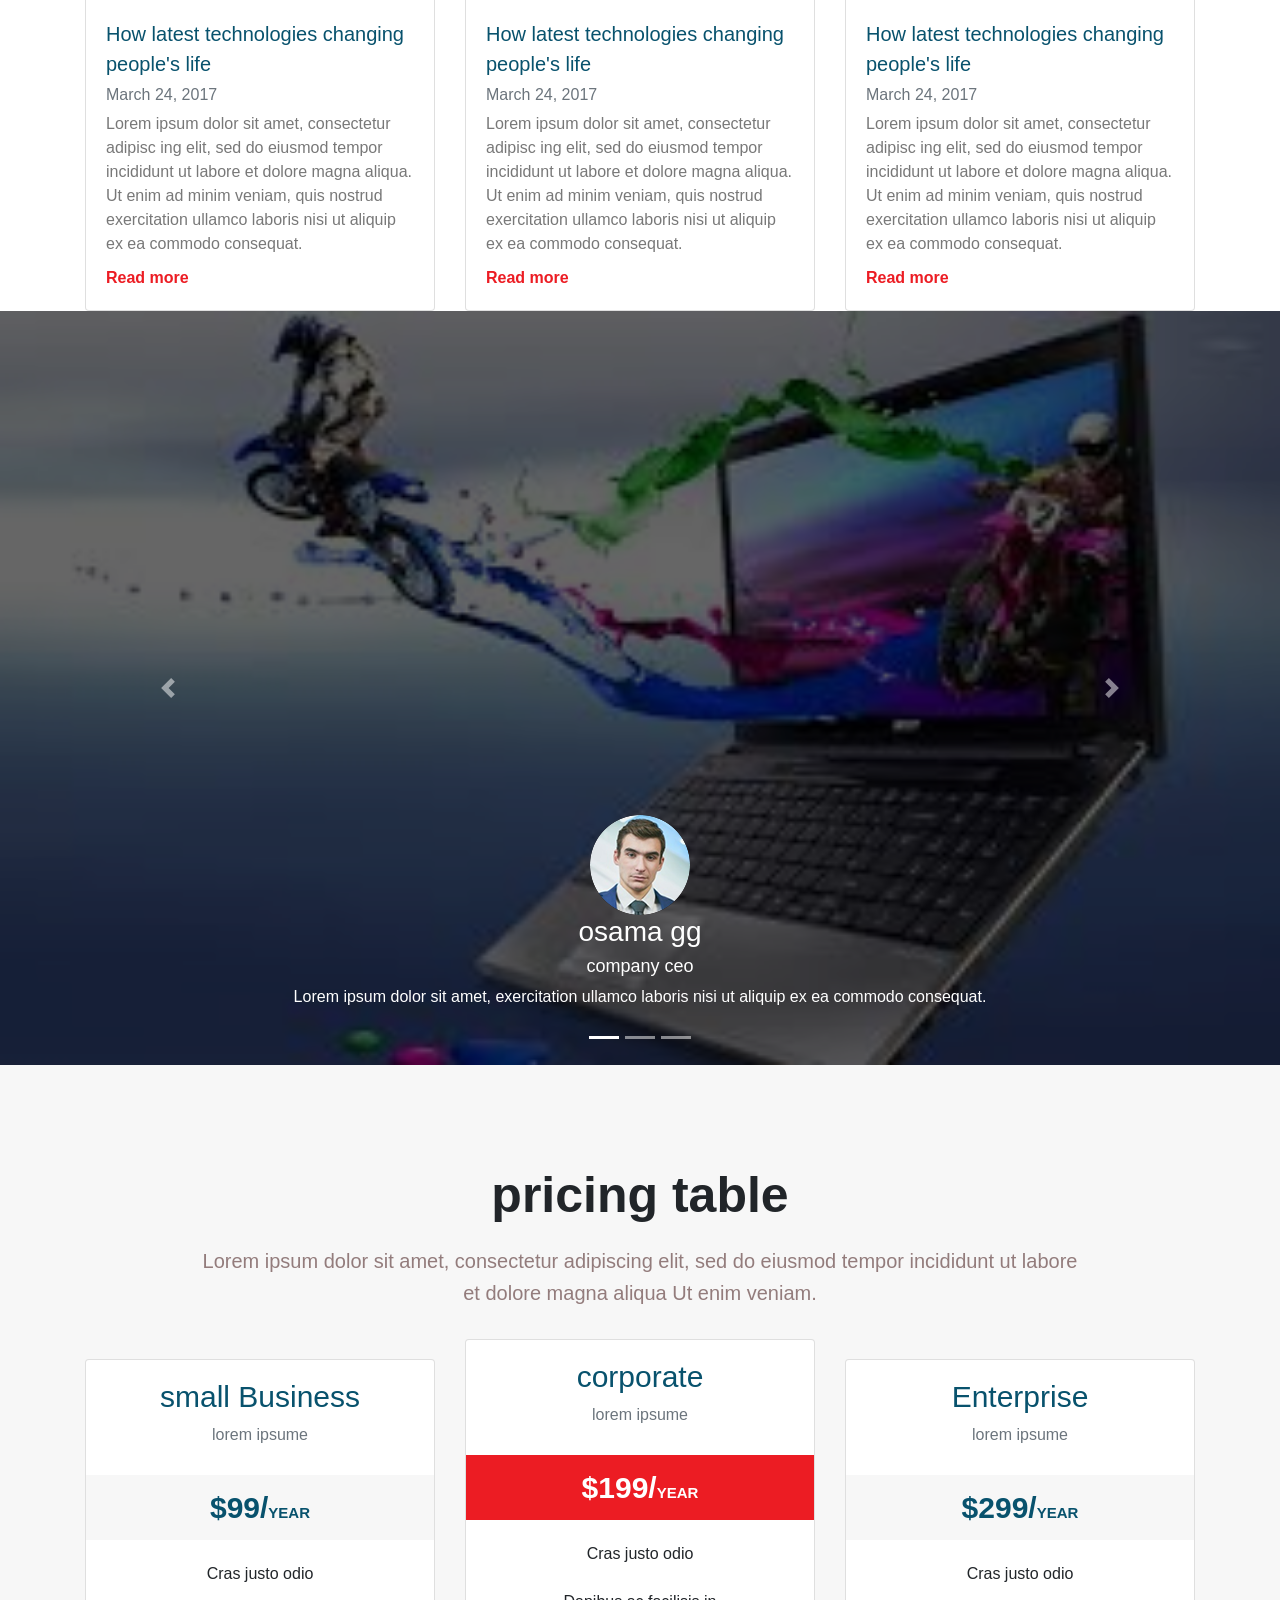
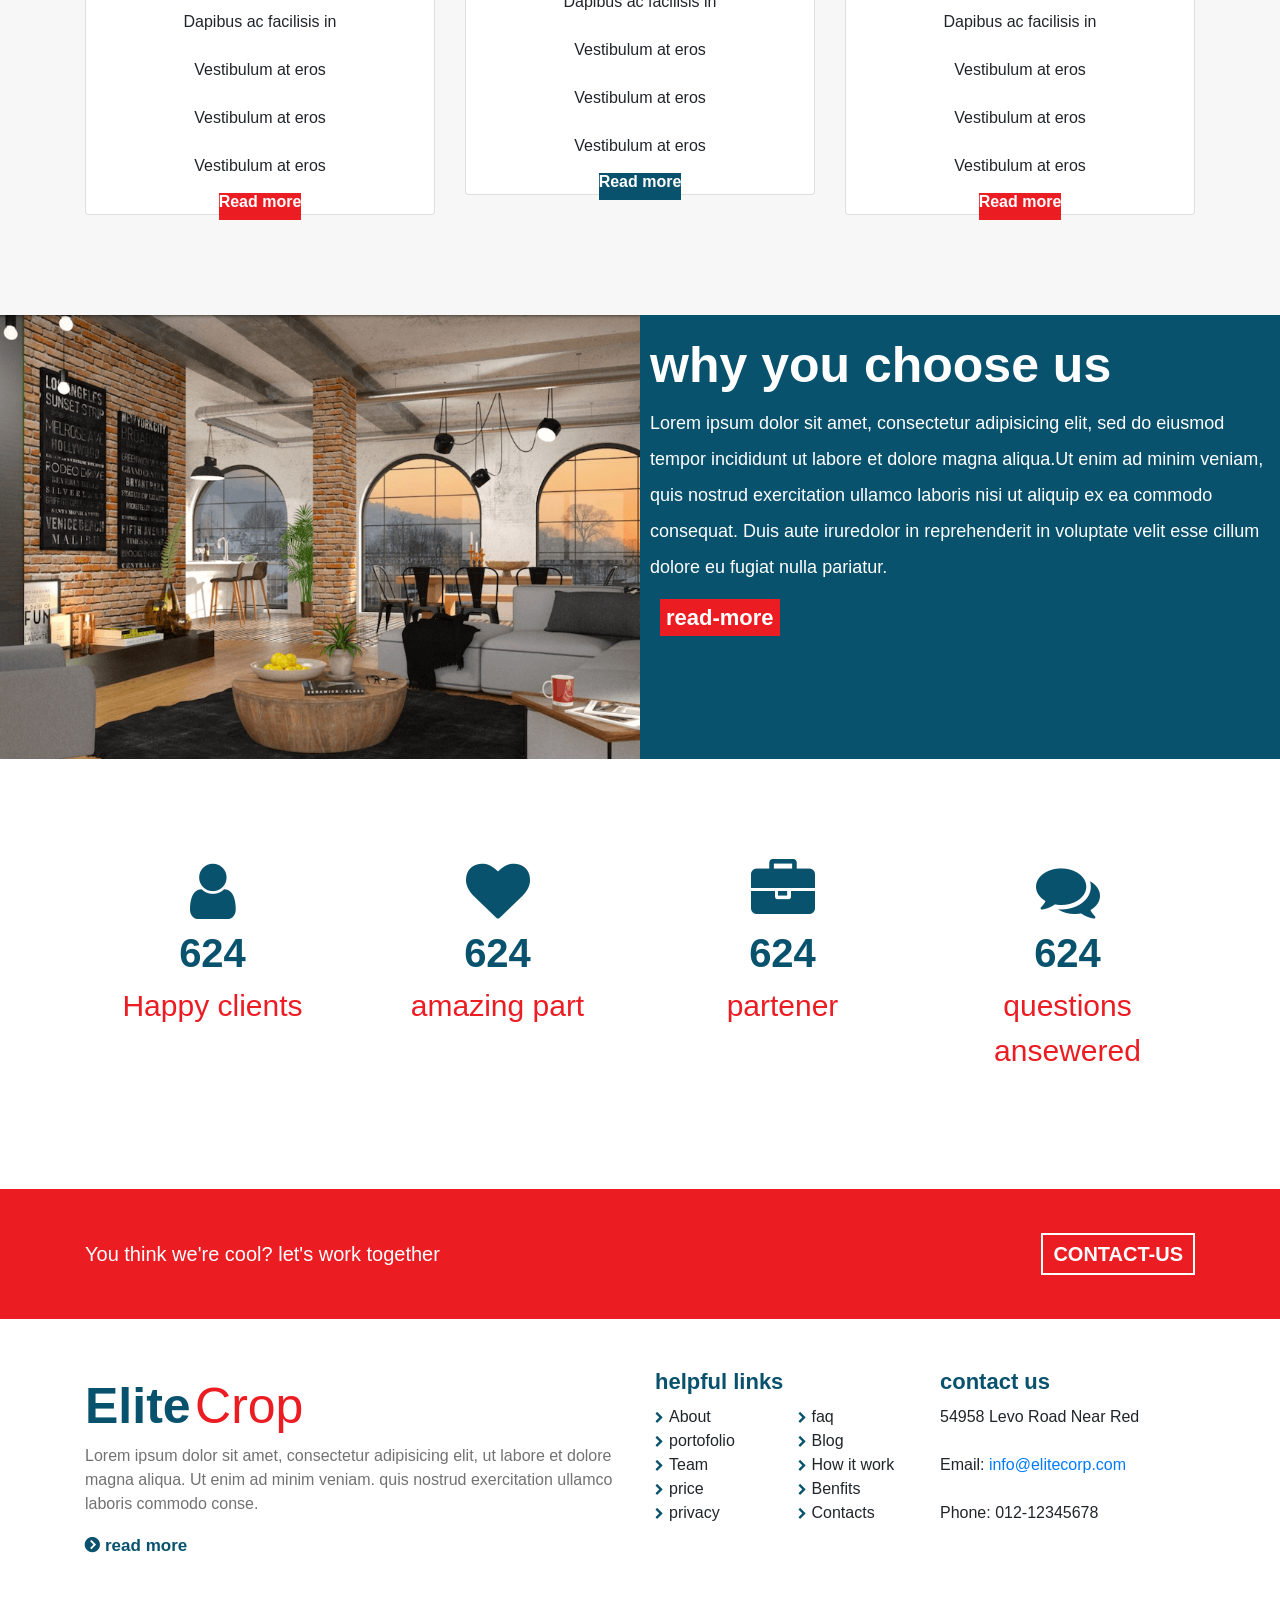
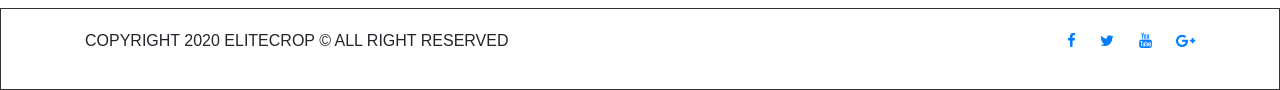
==== commit 9542ad7f: "Update index.html" ====
--- a/index.html
+++ b/index.html
@@ -287,7 +287,7 @@
     <div class="carousel-item active">
       
       <div class="carousel-caption d-none d-block">
-         <img src="image/testi-thumb.png" alt="..."  style="width:70px; height: 70px">
+         <img src="image/testi-thumb.png" alt="..."  style="width:100px; height: 100px">
         <h3>osama gg</h3>
         <span>company ceo</span>
         <p>Lorem ipsum dolor sit amet, exercitation ullamco laboris nisi ut aliquip ex ea commodo consequat.</p>
@@ -296,7 +296,7 @@
     <div class="carousel-item">
         
       <div class="carousel-caption d-none d-block">
-        <img src="image/staff-1.jpg" class="rounded-circle" alt="..." style="width:80px; height:80px">
+        <img src="image/staff-1.jpg" class="rounded-circle" alt="..." style="width:100px; height:100px">
         <h3>mohamed gg</h3>
          <span>company ceo</span>
         <p>Lorem ipsum dolor sit amet, llamco laboris nisi ut aliquip ex ea commodo consequat.</p>
@@ -305,7 +305,7 @@
     <div class="carousel-item">
       
       <div class="carousel-caption d-none d-block">
-        <img src="image/three.jpg" class="rounded-circle" alt="..."style="width:70px; height: 70px">
+        <img src="image/three.jpg" class="rounded-circle" alt="..."style="width:100px; height: 100px">
         <h3>ahmed gg</h3>
          <span>company ceo</span>
         
@@ -591,4 +591,4 @@
          
          
          
-         +         
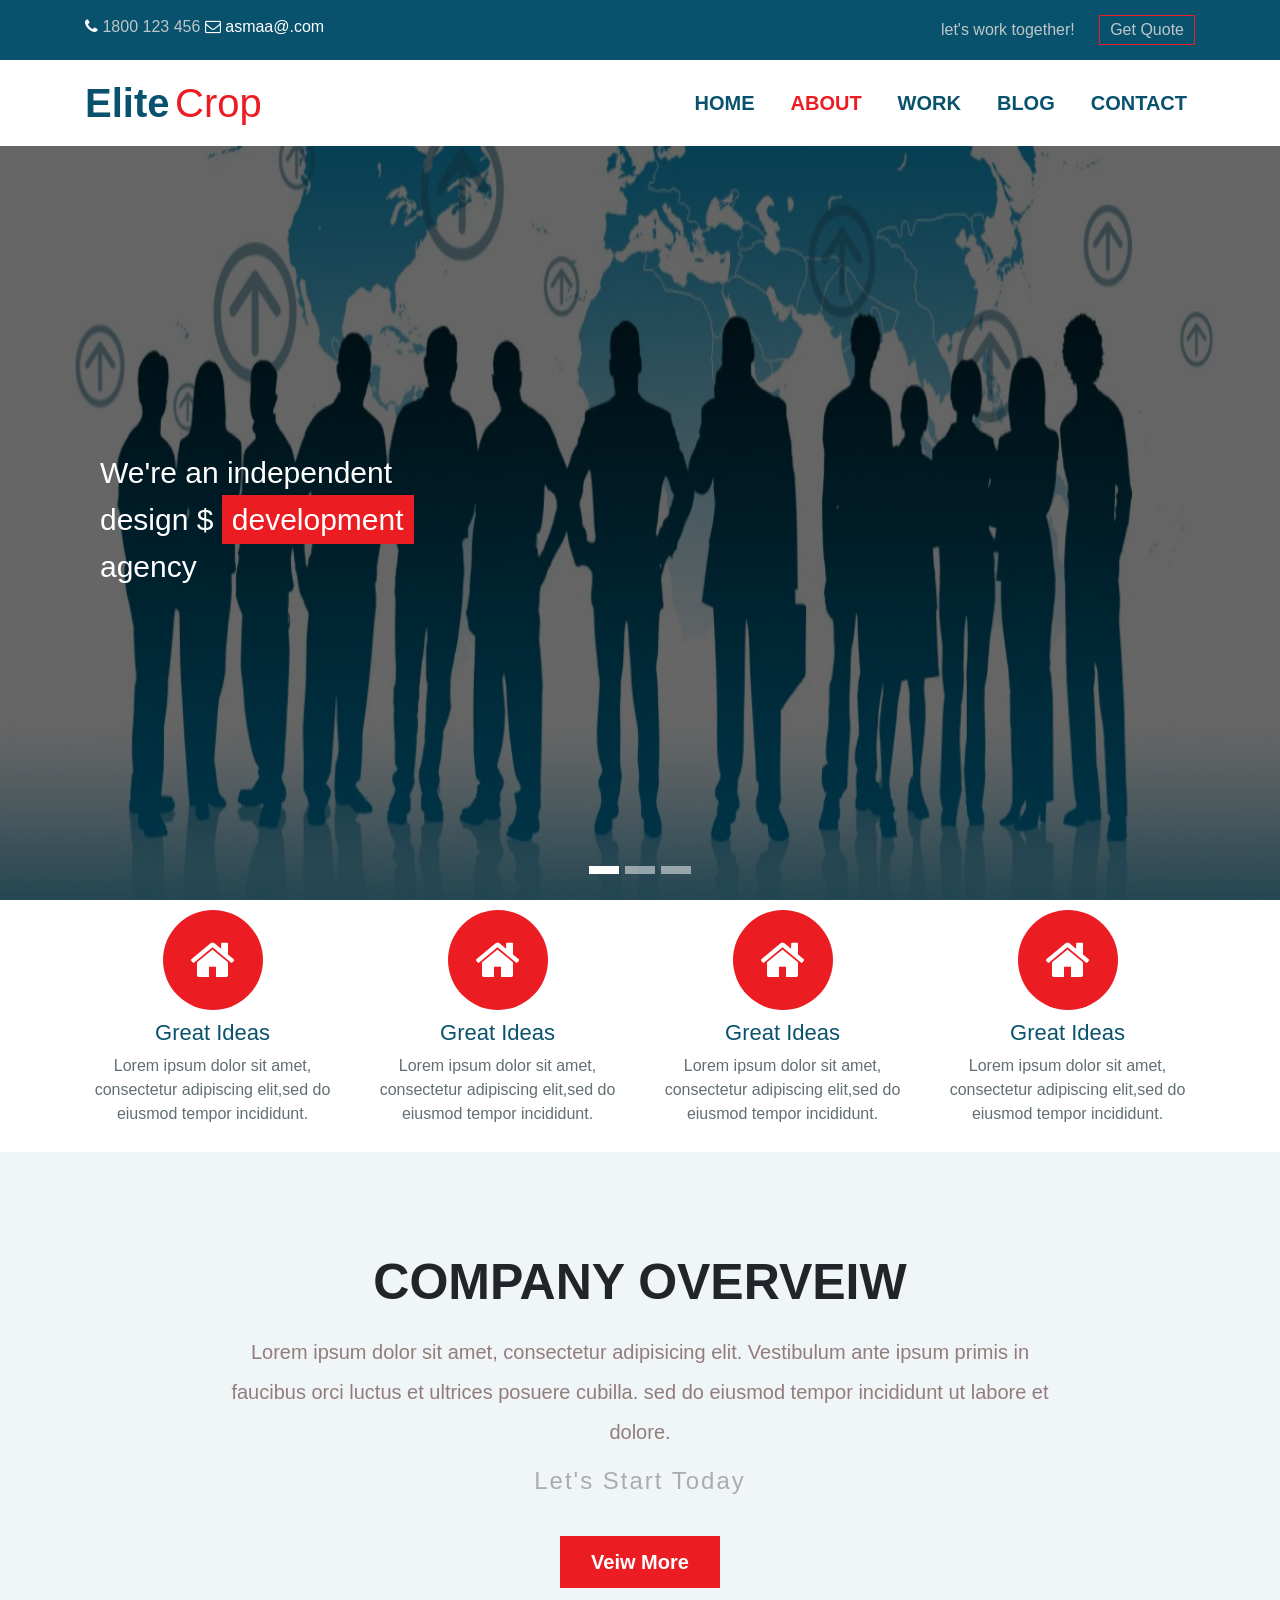
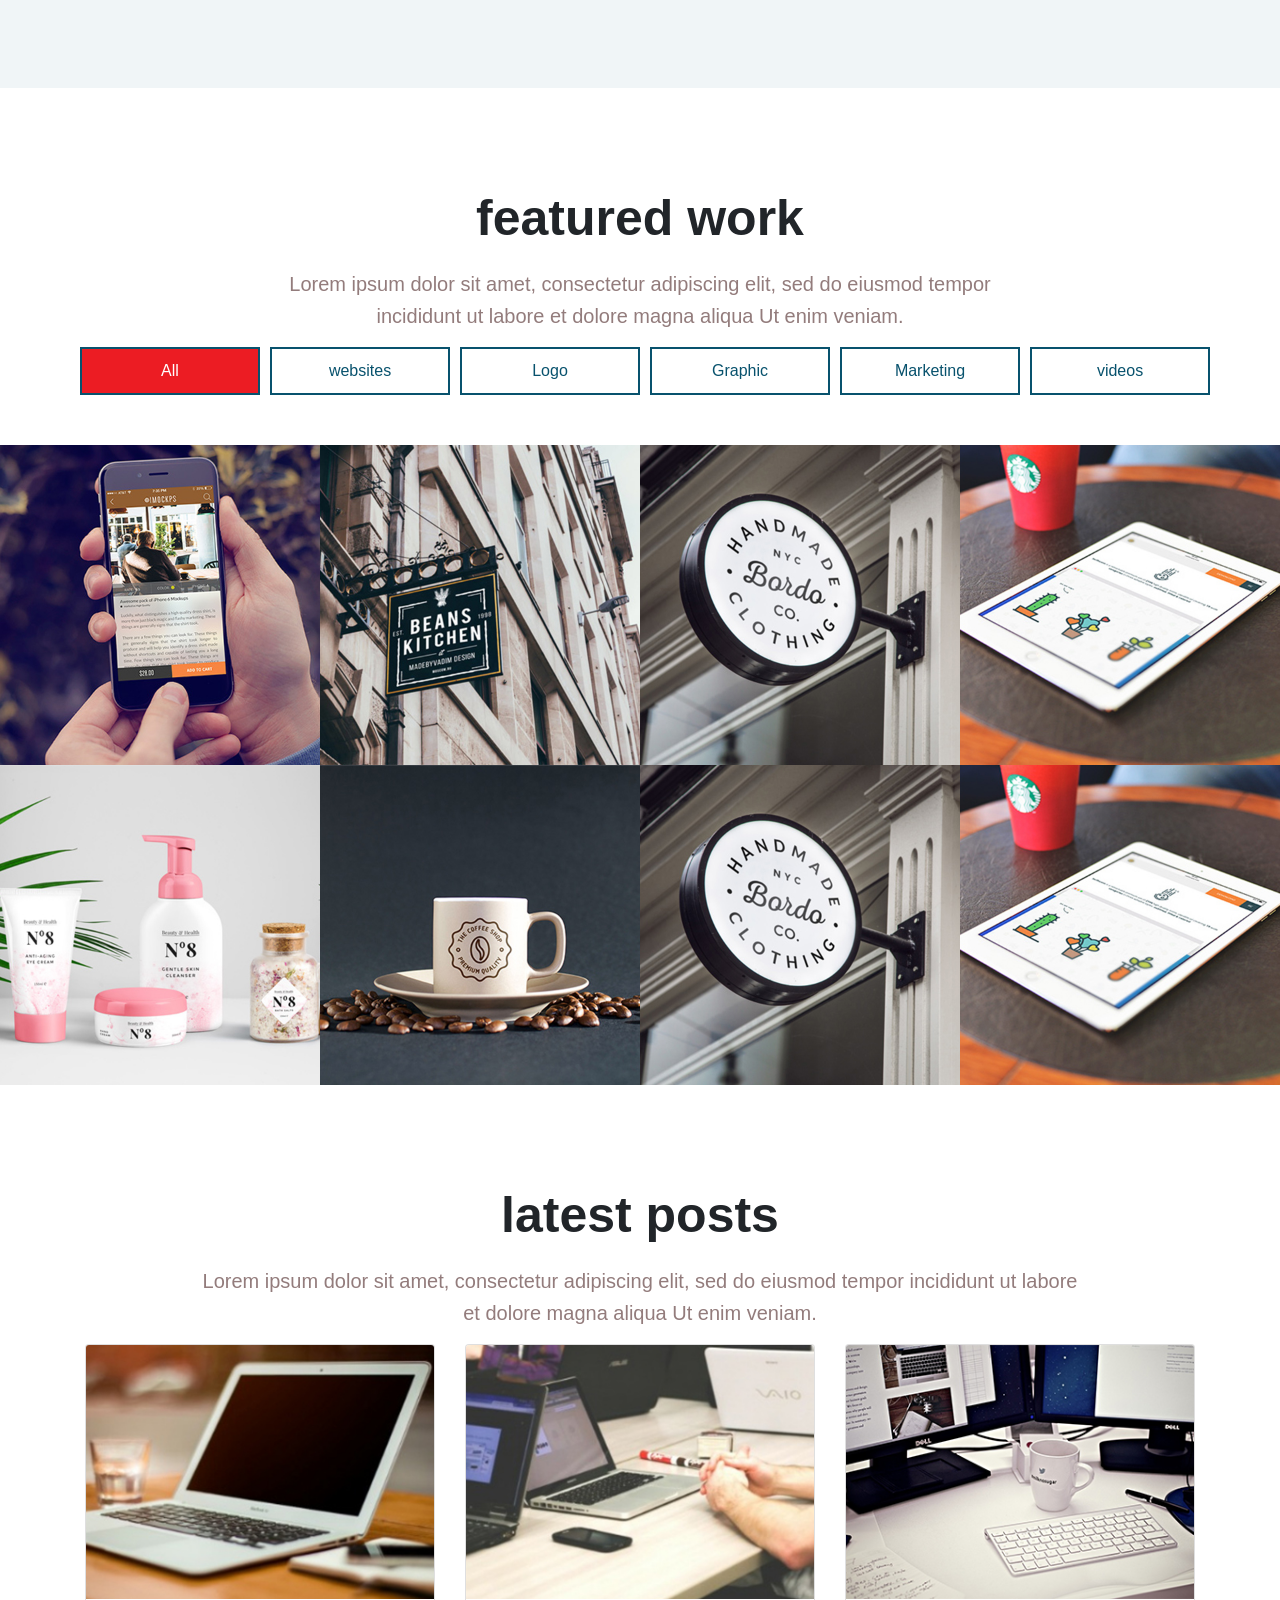
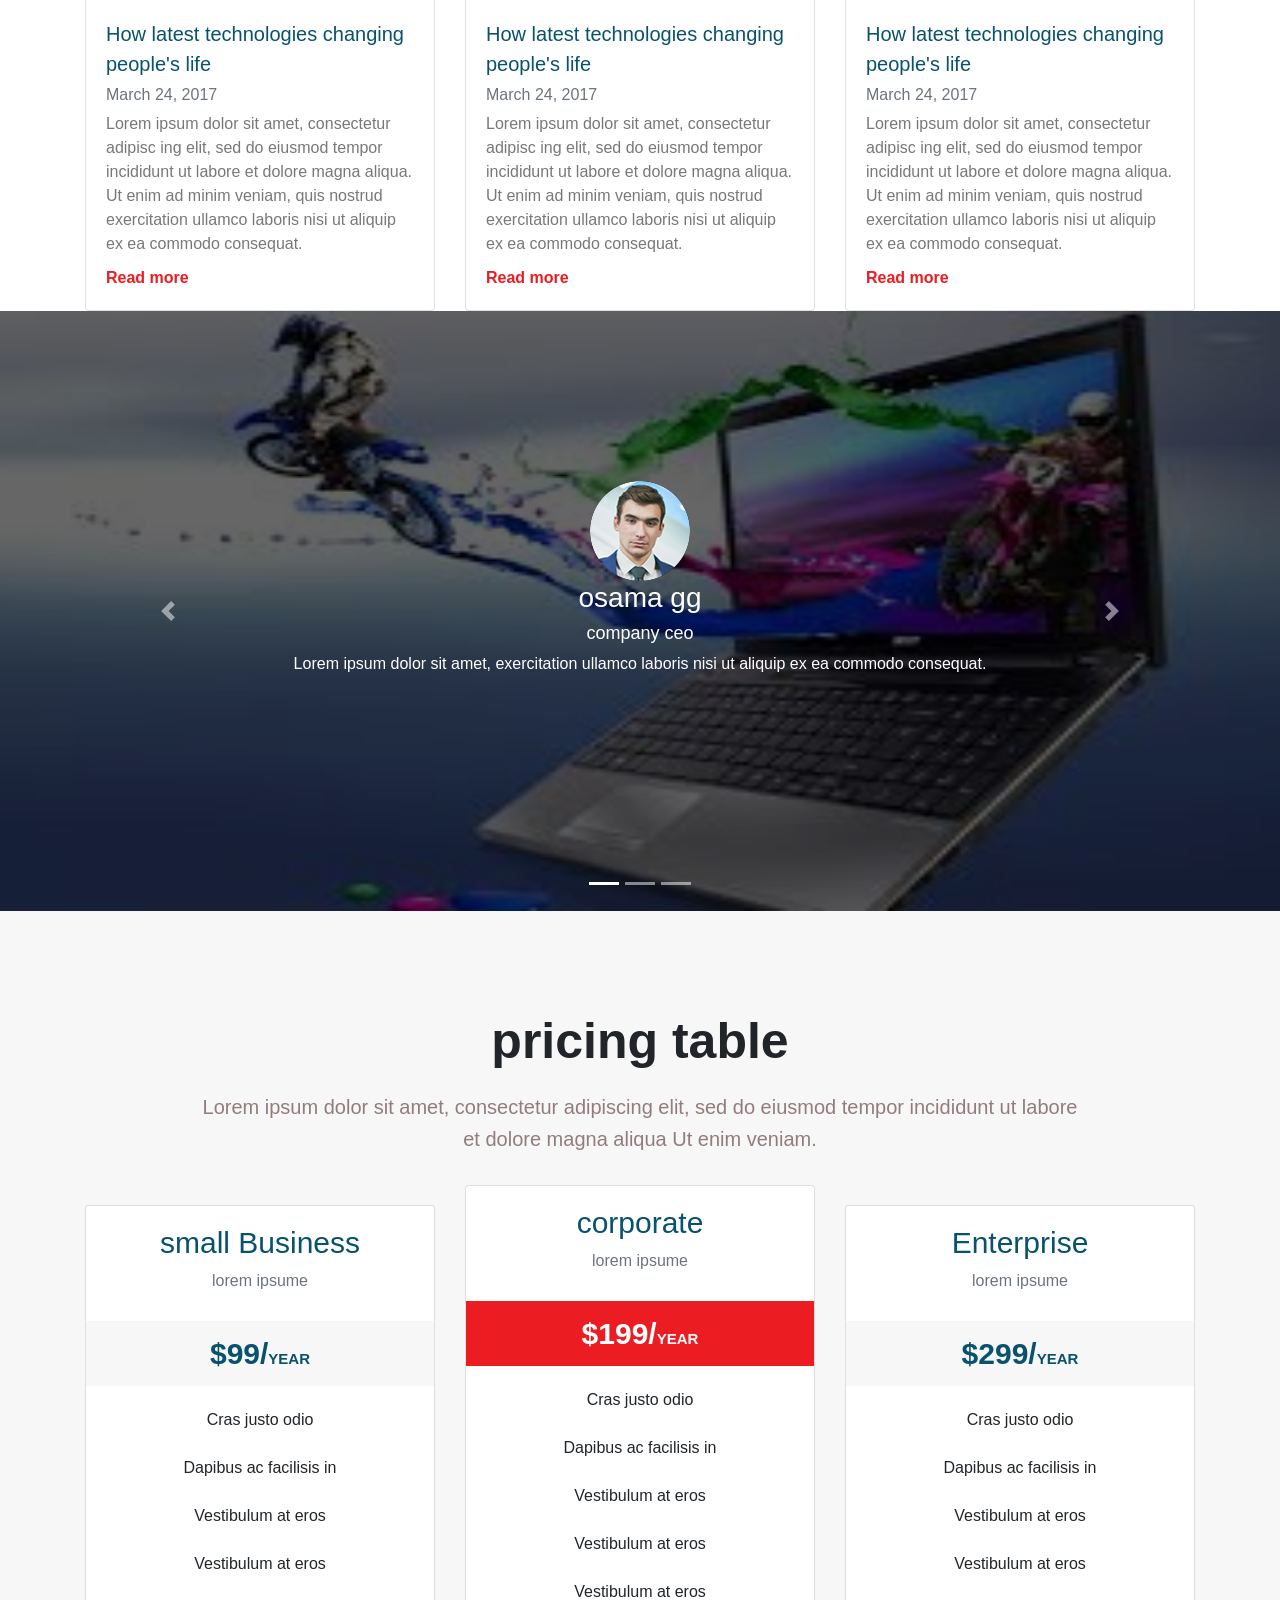
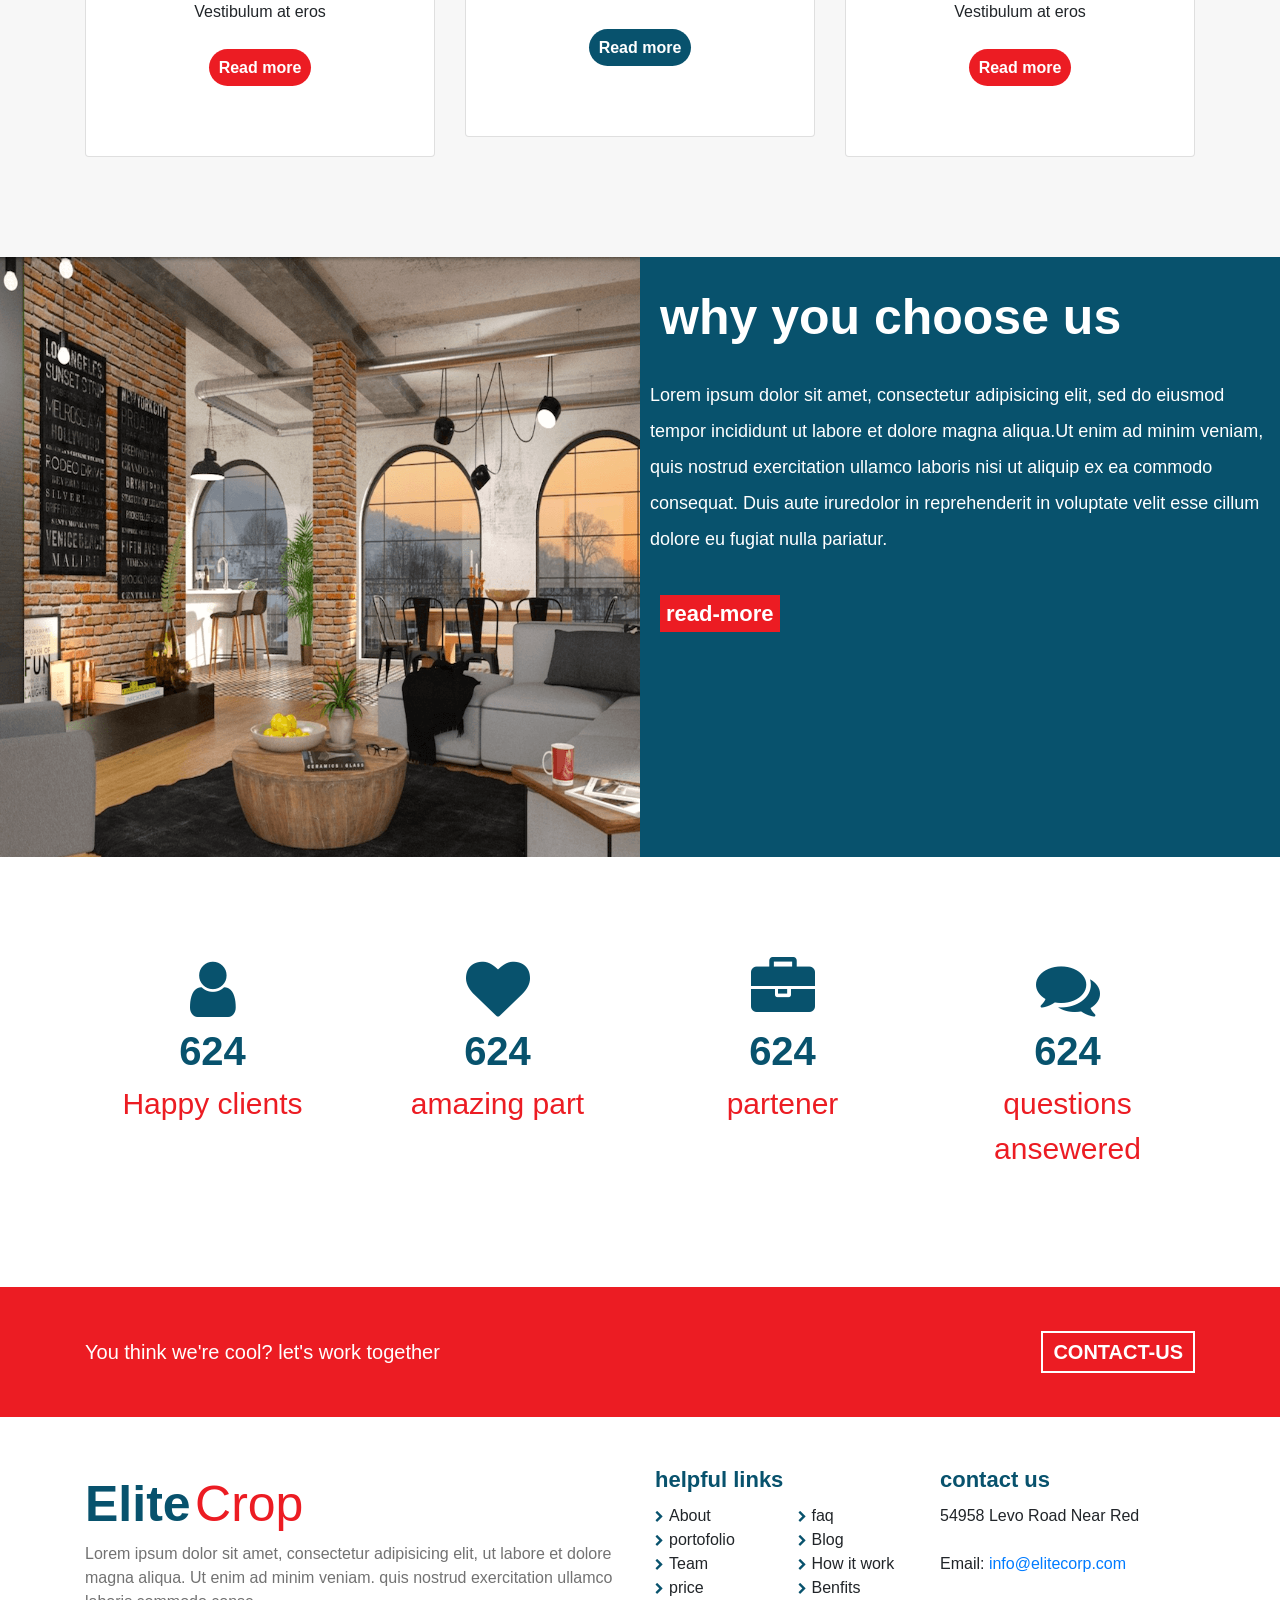
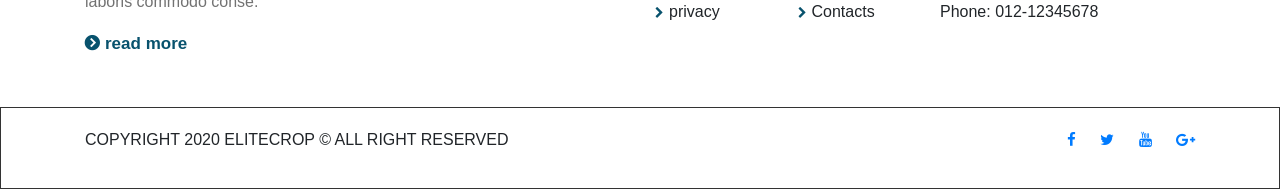
==== commit 5f6ba330: "Update index.html" ====
--- a/index.html
+++ b/index.html
@@ -8,6 +8,7 @@
             <title>css3</title>
             <link rel="stylesheet" href="css/bootstrap.min.css">
              <link rel="stylesheet" href="https://stackpath.bootstrapcdn.com/font-awesome/4.7.0/css/font-awesome.min.css">
+            <link rel="stylesheet"  href="css/animate.css">
             <link rel="stylesheet" href="css/style.css">
             
         </head>
@@ -106,22 +107,22 @@
 <div class="features text-center">
  <div class="container">
   <div class="row">
-   <div class="col-sm-6 col-lg-3">
+   <div class="wow  animate__backInLeft  col-sm-6 col-lg-3 "data-wow-duration='2s'>
     <i class="fa fa-home fa-3x rounded-circle"> </i>
     <h3>Great Ideas</h3>
     <p>Lorem ipsum dolor sit amet, consectetur adipiscing elit,sed do eiusmod tempor incididunt.</p>
    </div>
-    <div class="col-sm-6 col-lg-3">
+    <div class="wow animate__backInDown col-sm-6 col-lg-3" data-wow-duration='2s'>
     <i class="fa fa-home fa-3x rounded-circle"> </i>
     <h3>Great Ideas</h3>
     <p>Lorem ipsum dolor sit amet, consectetur adipiscing elit,sed do eiusmod tempor incididunt.</p>
    </div>
-     <div class="col-sm-6 col-lg-3">
+     <div  class="wow animate__backInUp col-sm-6 col-lg-3" data-wow-duration='2s'>
     <i class="fa fa-home fa-3x rounded-circle"> </i>
     <h3>Great Ideas</h3>
     <p>Lorem ipsum dolor sit amet, consectetur adipiscing elit,sed do eiusmod tempor incididunt.</p>
    </div>
-      <div class="col-sm-6 col-lg-3">
+      <div class="wow animate__backInRight col-sm-6 col-lg-3" data-wow-duration='2s'>
     <i class="fa fa-home fa-3x rounded-circle"> </i>
     <h3>Great Ideas</h3>
     <p>Lorem ipsum dolor sit amet, consectetur adipiscing elit,sed do eiusmod tempor incididunt.</p>
@@ -559,6 +560,8 @@
  <script src="https://cdn.jsdelivr.net/npm/popper.js@1.16.0/dist/umd/popper.min.js"></script>
    <script src="js/main.js"></script>
    <script src="js/bootstrap.min.js"></script>
+                                    <script src="js/wow.min.js"></script>
+                                                               <script>new WOW().init();</script>
    
           
           
--- a/css/style.css
+++ b/css/style.css
@@ -240,6 +240,7 @@
  
   
  }
+
  .featured-work p{
   width:70%;
   line-height: 1.6;
@@ -260,6 +261,11 @@
     transition:all .5s ease-in-out;
   
  }
+ @media (max-width:576px){
+   .featured-work ul li{
+    margin-right: 10px;
+   }
+ }
   .featured-work ul li.active,
   .featured-work ul li:hover{
  color:#FFF;
@@ -342,23 +348,34 @@
  }
  /*end testimontial*/ 
  
-  .testimontial {
+   .testimontial {
     background-image: url('../image/computry2.jpg');
     -webkit-background-size: 100% 100%;
     -moz-background-size: 100% 100%;
     -o-background-size: 100% 100%;
     position: relative;
-  
-   
+    height: 600px;
+   
+ }
+ .testimontial .carousel{
+    height: 600px;
+
+ }
+.testimontial .carousel-item {
+    height: 600px!important;}
+ .testimontial .carousel-caption {
+   text-align: center;
+   margin-bottom:90px;
+   bottom:0!important;
+   top:150px;
+   height: 600px;
  }
    .testimontial .container{
     position: relative;
     z-index: 3;
    }
 
- .testimontial .carousel-caption{
-  margin-top:10px;
- }
+
  @media(max-width:992px){
   .testimontial .carousel-caption{
    margin-top:30px;
@@ -378,6 +395,7 @@
   display: inline-block;
   
  }
+
  .pricing-table{
   padding:100px 0 100px;
   background-color:#f7f7f7;
@@ -397,6 +415,12 @@
   color:#08526d;
   margin-top:14px;
  }
+
+ .pricing-table .card-body {
+   padding: 0!important;
+   min-height: 550px!important
+   
+}
  .pricing-table .card .card-text{
   
   color:#08526d;
@@ -411,29 +435,34 @@
   color:#FFF;
   font-weight: bold;
 background:#ec1c23;
-margin-bottom:10px;
-padding-bottom: 10px;
- }
-  .pricing-table .card .card-text span{
-   text-transform: uppercase;
-   font-size:15px; 
-  }
- .pricing-table .card-body{
-  padding:0;
- }
- 
- .list-group-flush>.list-group-item{
-  border:none;
-  
- }
- .pricing-table .corporate .card-link{
-  background: #08526d;
- 
+margin-top: 20px;
+border-radius: 20px;
+
+padding: 10px;
+ }
+ .pricing-table ul{
+    margin-bottom: 20px;
  }
   .pricing-table .corporate .card-text{
   background: #ec1c23;
   color: #FFF;
  
+ }
+ 
+ .pricing-table .corporate{
+  position: relative;
+  top: -20px;
+ }
+.pricing-table .card .card-text span{
+   text-transform: uppercase;
+   font-size:15px; 
+  }
+.list-group-flush>.list-group-item{
+  border:none;
+  
+ }
+ .pricing-table .corporate .card-link{
+  background: #08526d;
  }
  
  .pricing-table .corporate{
@@ -449,12 +478,14 @@
  .choose-us{
   position: relative;
  }
- .choose-us img{
-  max-width:100%;
-  max-height: 100%;
- }
+.choose-us img {
+    width: 100% !important;
+    height: 100%!important;
+}
  .choose-us .info{
-  padding: 0;
+padding: 0;
+min-height: 600px!important;
+
  }
  
  .choose-us .info:last-child{
@@ -463,13 +494,15 @@
   color:#fff;
  }
   .choose-us .h1{
-   margin:10px
+   margin:20px;
+   margin-bottom: 20px;
   }
   .choose-us p{
-   margin-top:10px;
+   margin-top:30px;
    margin-left: 10px;
    line-height: 2;
    font-size:18px;
+   margin-bottom: 40px;
   }
   .choose-us .read-more{
  padding:6px;
@@ -600,4 +633,4 @@
   
   
   
-  +  
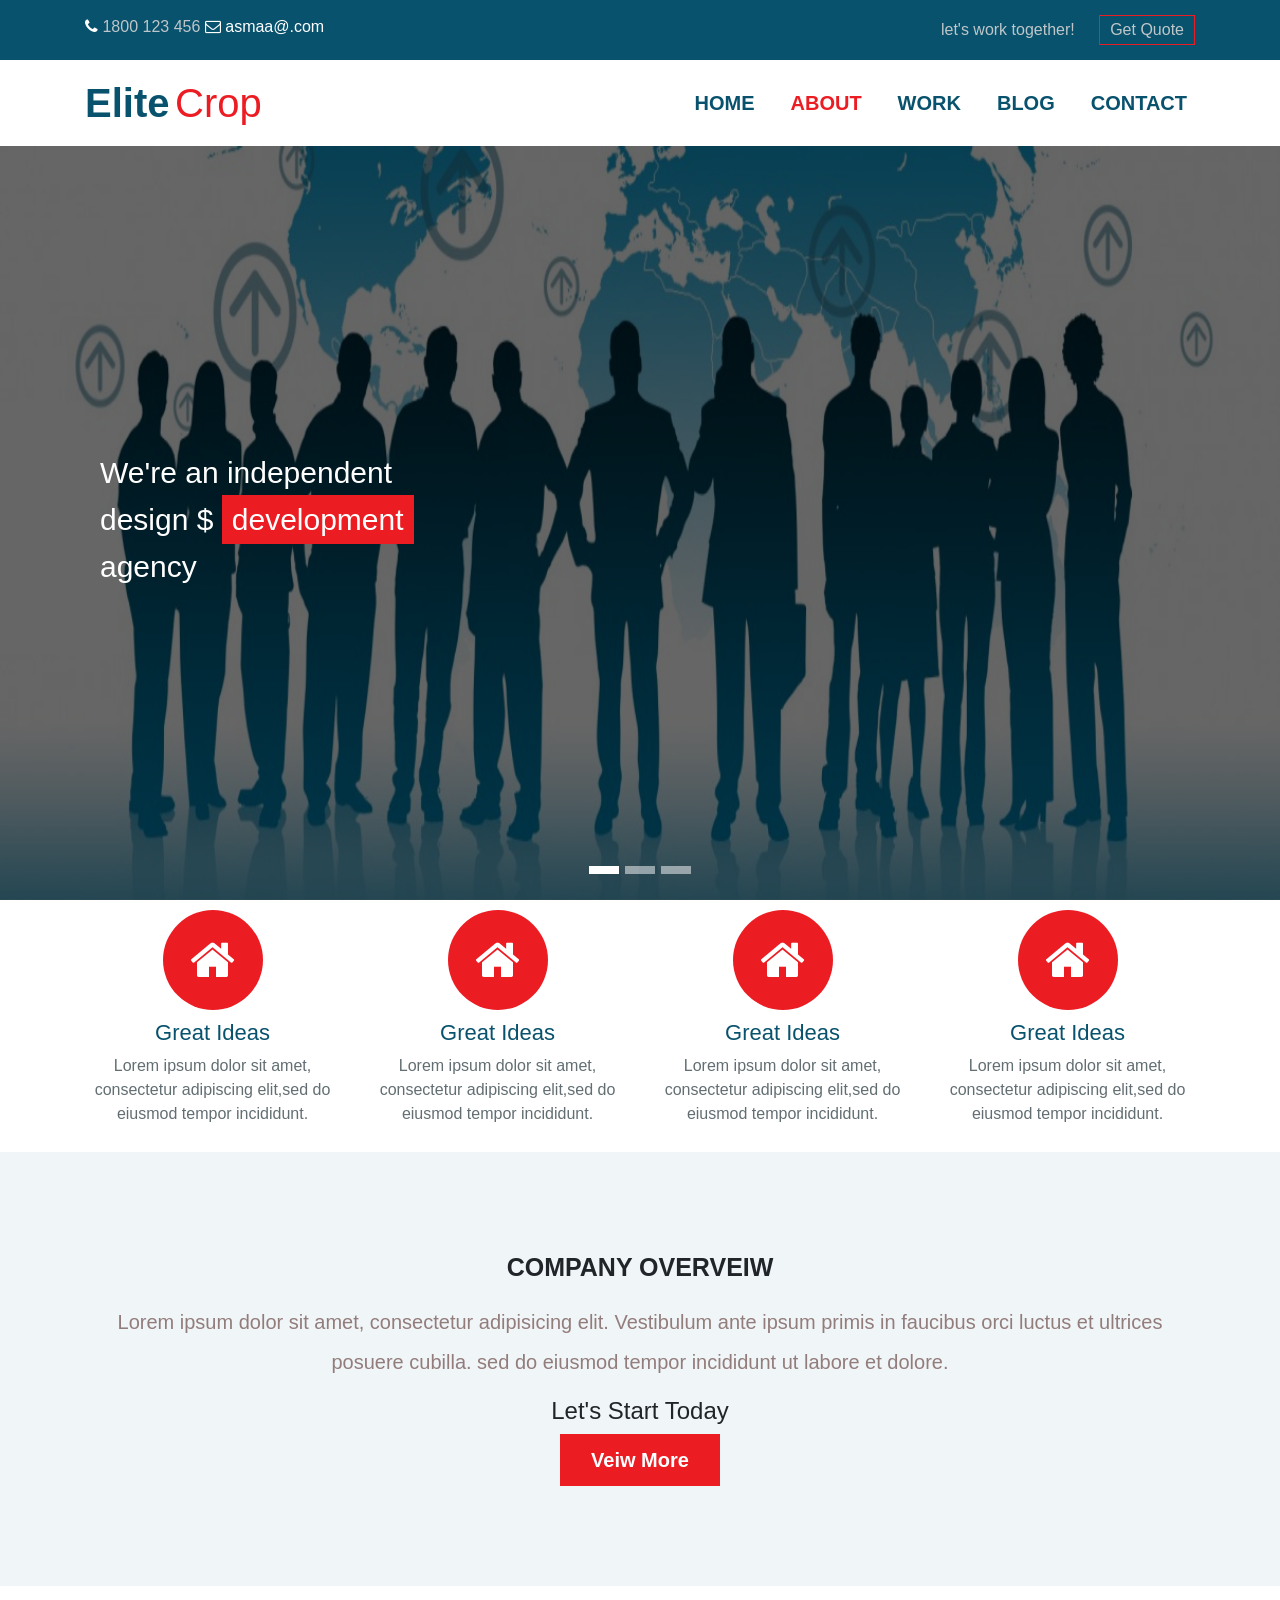
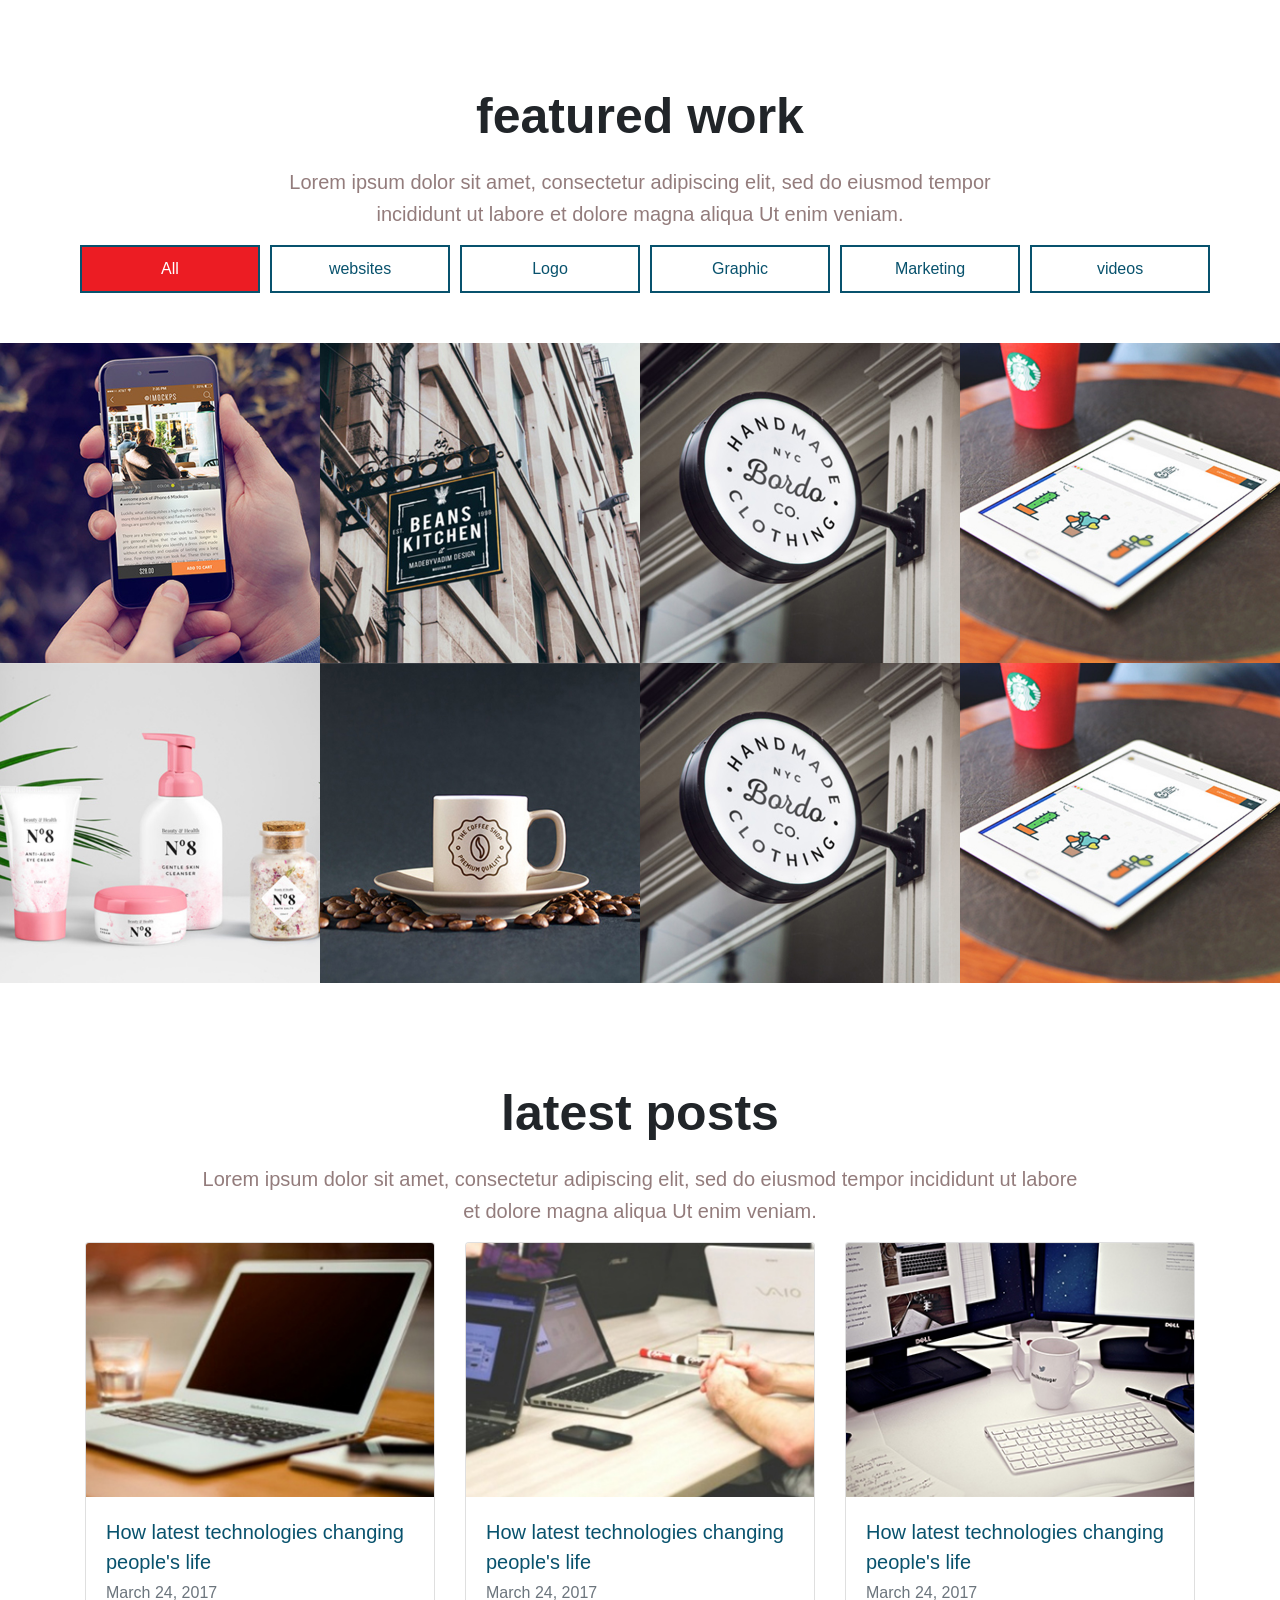
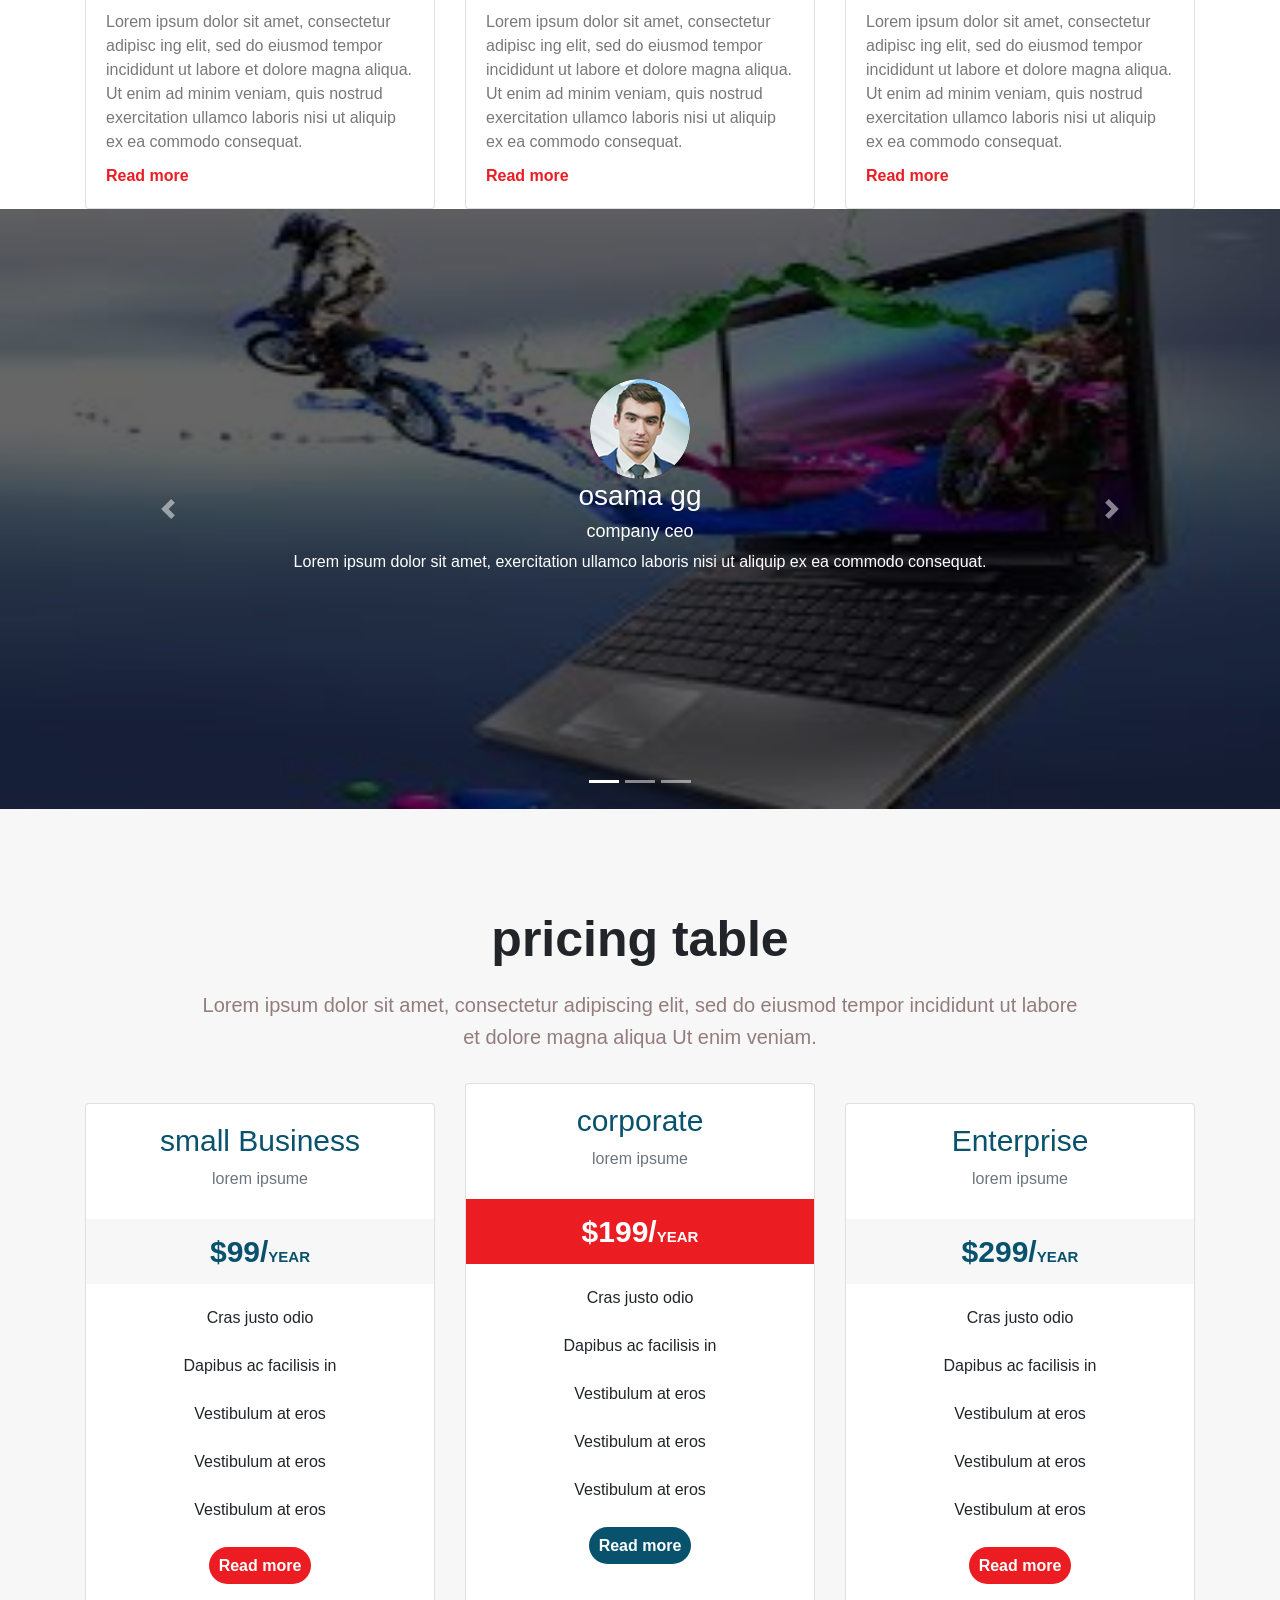
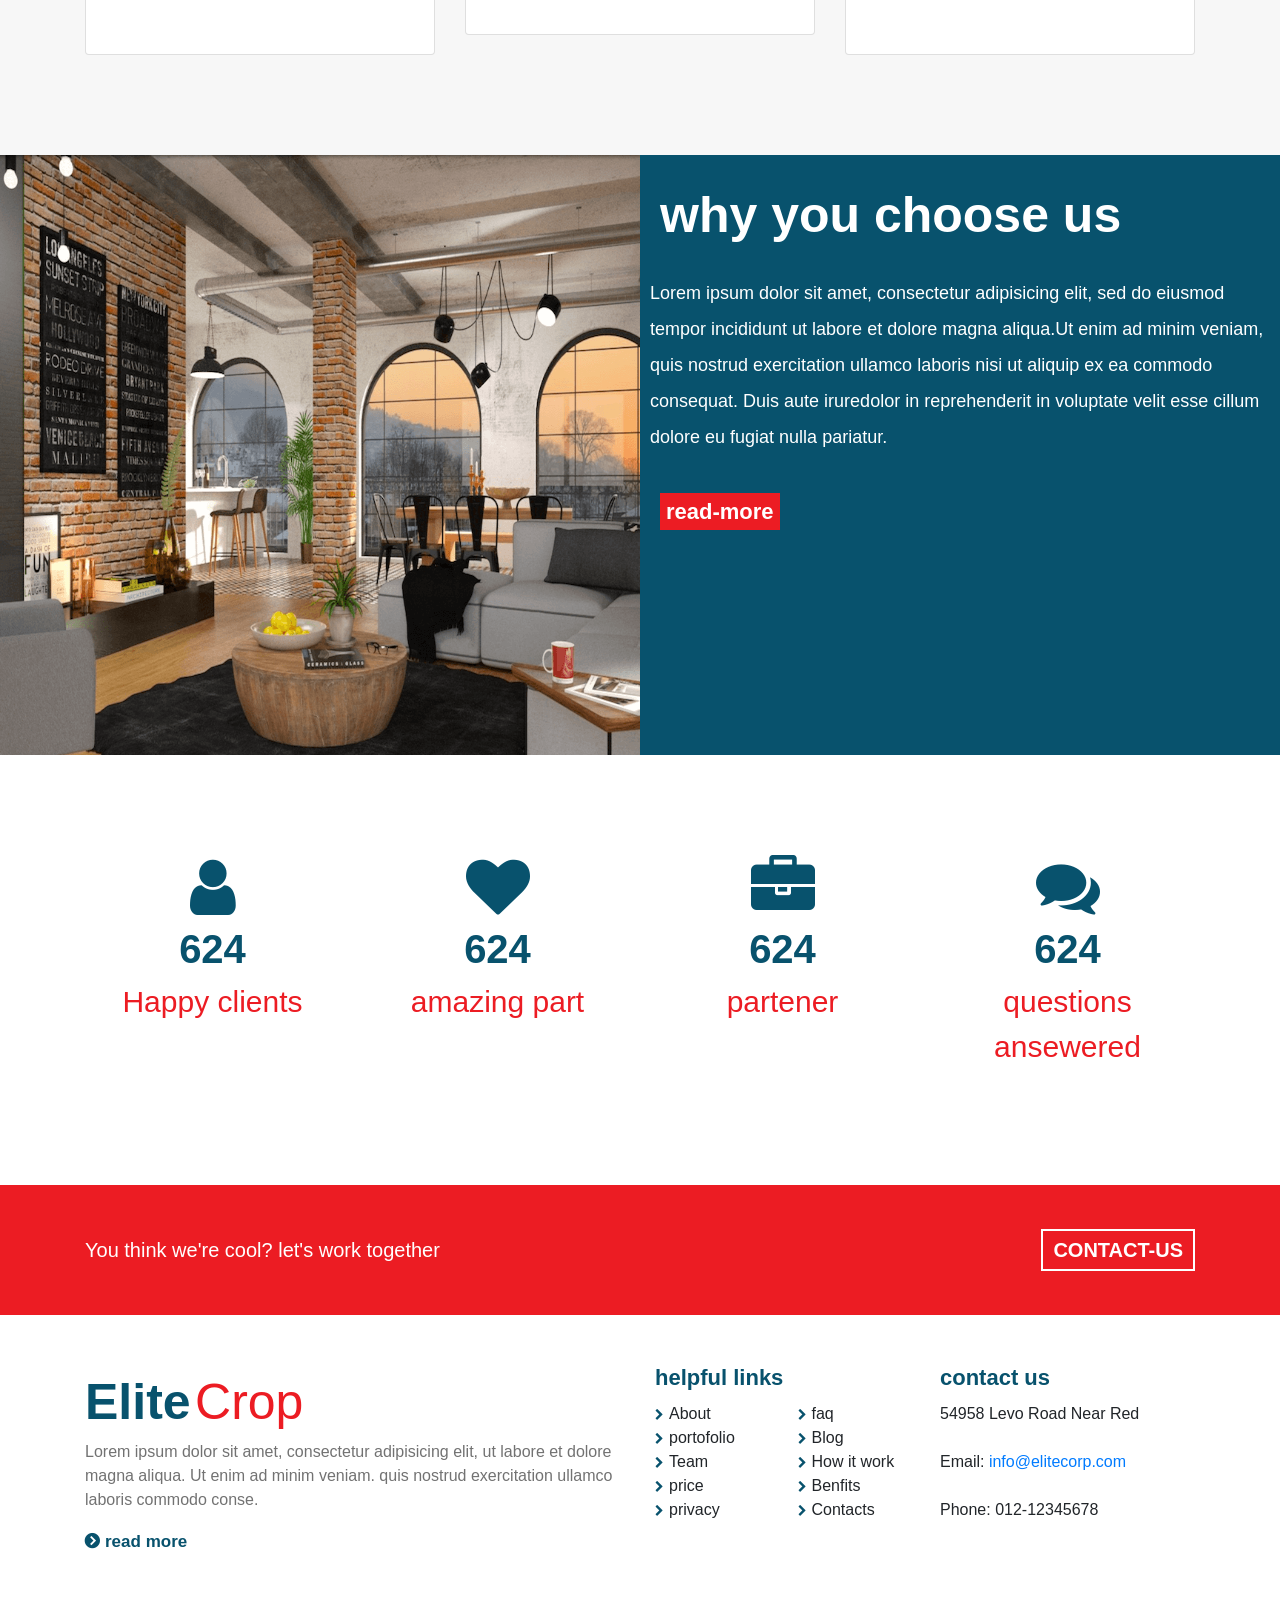
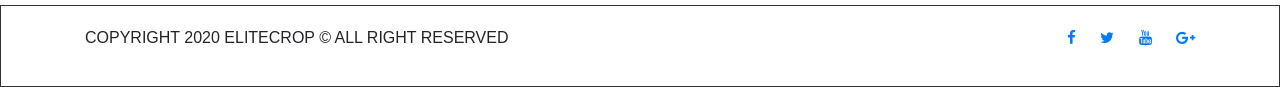
==== commit 3ba4c1dd: "Update index.html" ====
--- a/index.html
+++ b/index.html
@@ -138,10 +138,10 @@
 <!-- start over veiw -->
 <div class="overveiw text-center">
  <div class="container">
-  <h2  class="h1">Company Overveiw</h2>
-  <p>Lorem ipsum dolor sit amet, consectetur adipisicing elit. Vestibulum ante ipsum primis in faucibus orci luctus et ultrices posuere cubilla. sed do eiusmod tempor incididunt ut labore et dolore.</p>
- <h4> Let's Start Today</h4>
- <button>Veiw More</button>
+  <h2  class="h1 wow animate__bounceInUp" data-wow-duration="2s">Company Overveiw</h2>
+  <p class="wow animate__bounceInLeft"data-wow-duration="2s">Lorem ipsum dolor sit amet, consectetur adipisicing elit. Vestibulum ante ipsum primis in faucibus orci luctus et ultrices posuere cubilla. sed do eiusmod tempor incididunt ut labore et dolore.</p>
+ <h4  class="wow animate__bounceInRight"data-wow-duration="2s"> Let's Start Today</h4>
+ <button class="wow animate__bounceInDown" data-wow-duration="2s">Veiw More</button>
  </div>
 </div>
 
--- a/css/style.css
+++ b/css/style.css
@@ -173,20 +173,14 @@
  }
  
  .overveiw h2{
-  font-size: 50px;
+  font-size: 25px!important;
   text-transform: uppercase;
   font-weight: bold;
   margin-bottom: 20px;
  }
- .overveiw p{
-  width:80%;
-  line-height: 2;
-  font-size: 20px;
-  margin: 0 auto 15px;
-  color:#937C7C;
-  
- }
- @media(max-width:992px){
+
+
+
   .overveiw p{
   width:100%;
   line-height: 2;
@@ -194,14 +188,19 @@
   margin: 0 auto 15px;
   color:#937C7C;
   
- }
+  }
+  .overveiw .container{
+   padding-left:0;
+   padding-right:0;
+  }
+ 
+  @media (min-width: 576px)
  .overveiw h2{
-  font-size: 20px;
-   margin-bottom: 10px;
-
- }
-  
- }
+ font-size:50px;
+  
+}}
+ 
+ 
   .overveiw h4{
   letter-spacing: 2px;
   font-weight: normal;
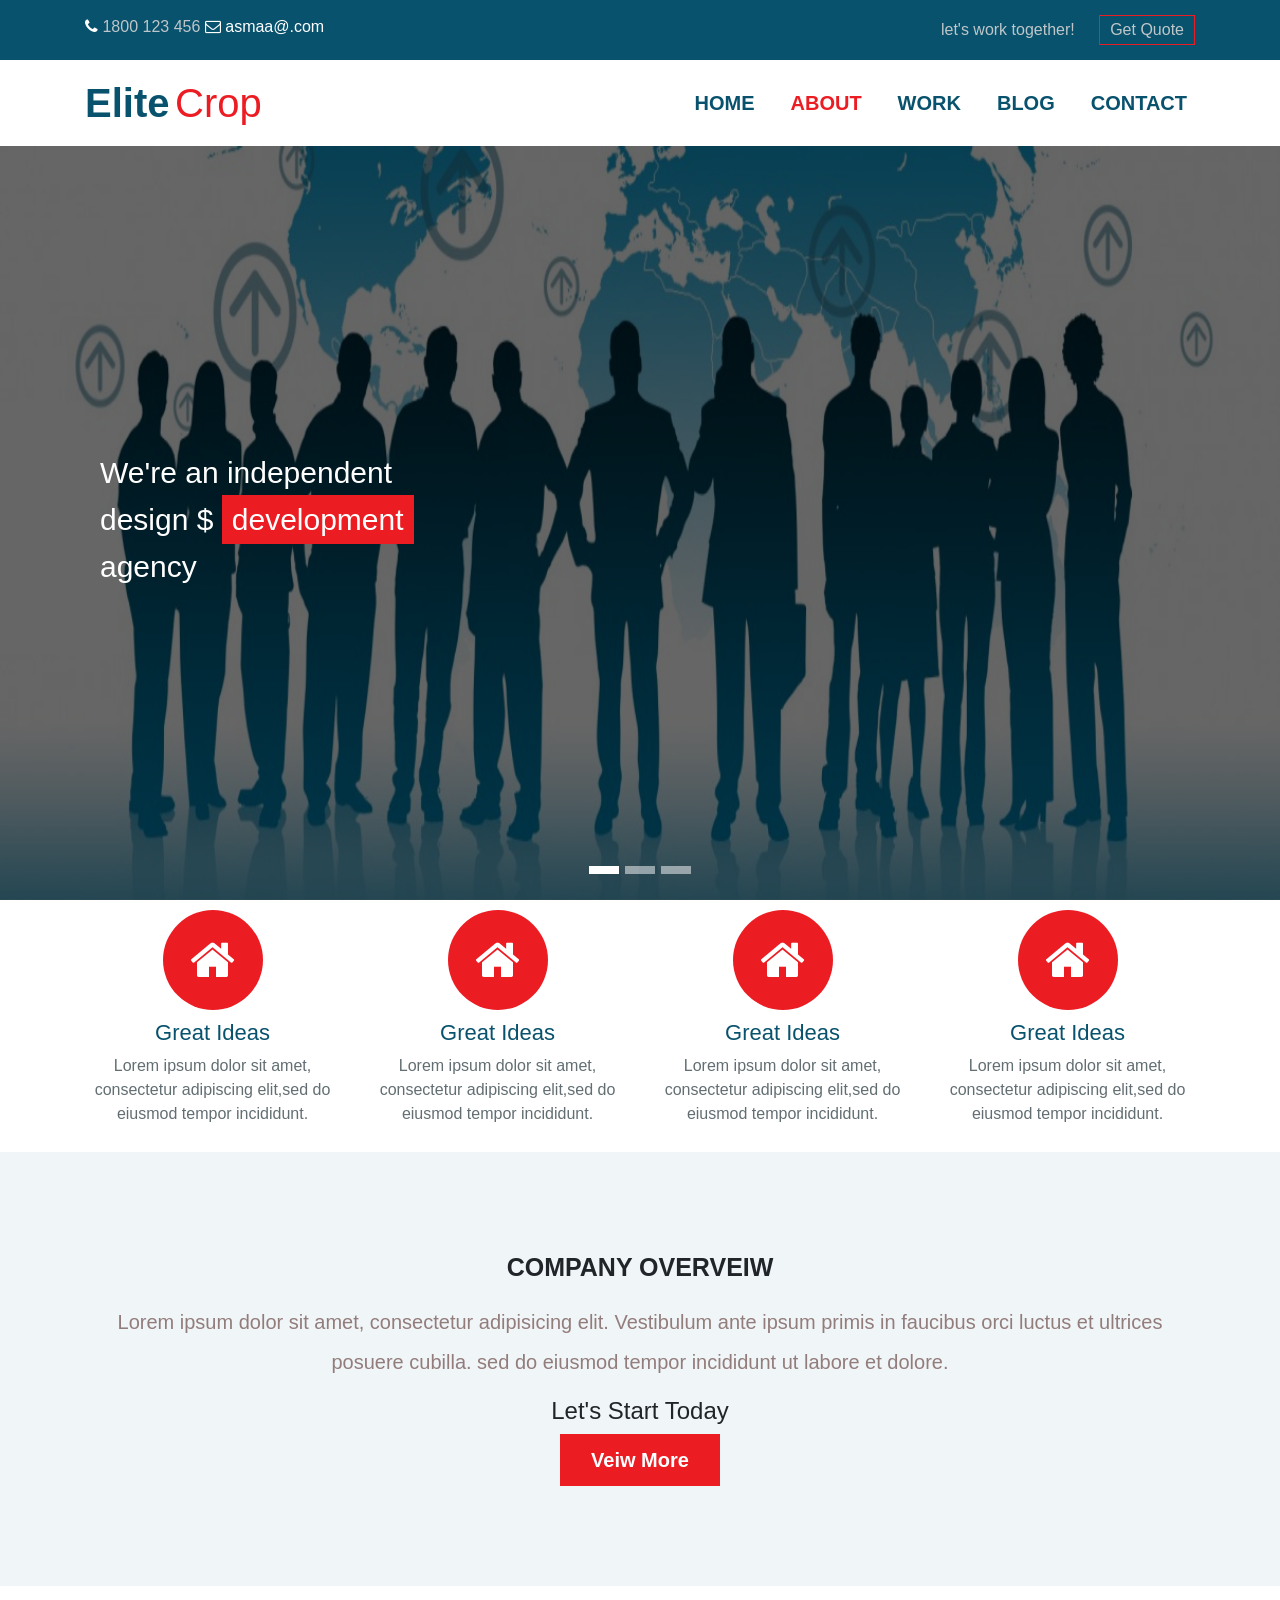
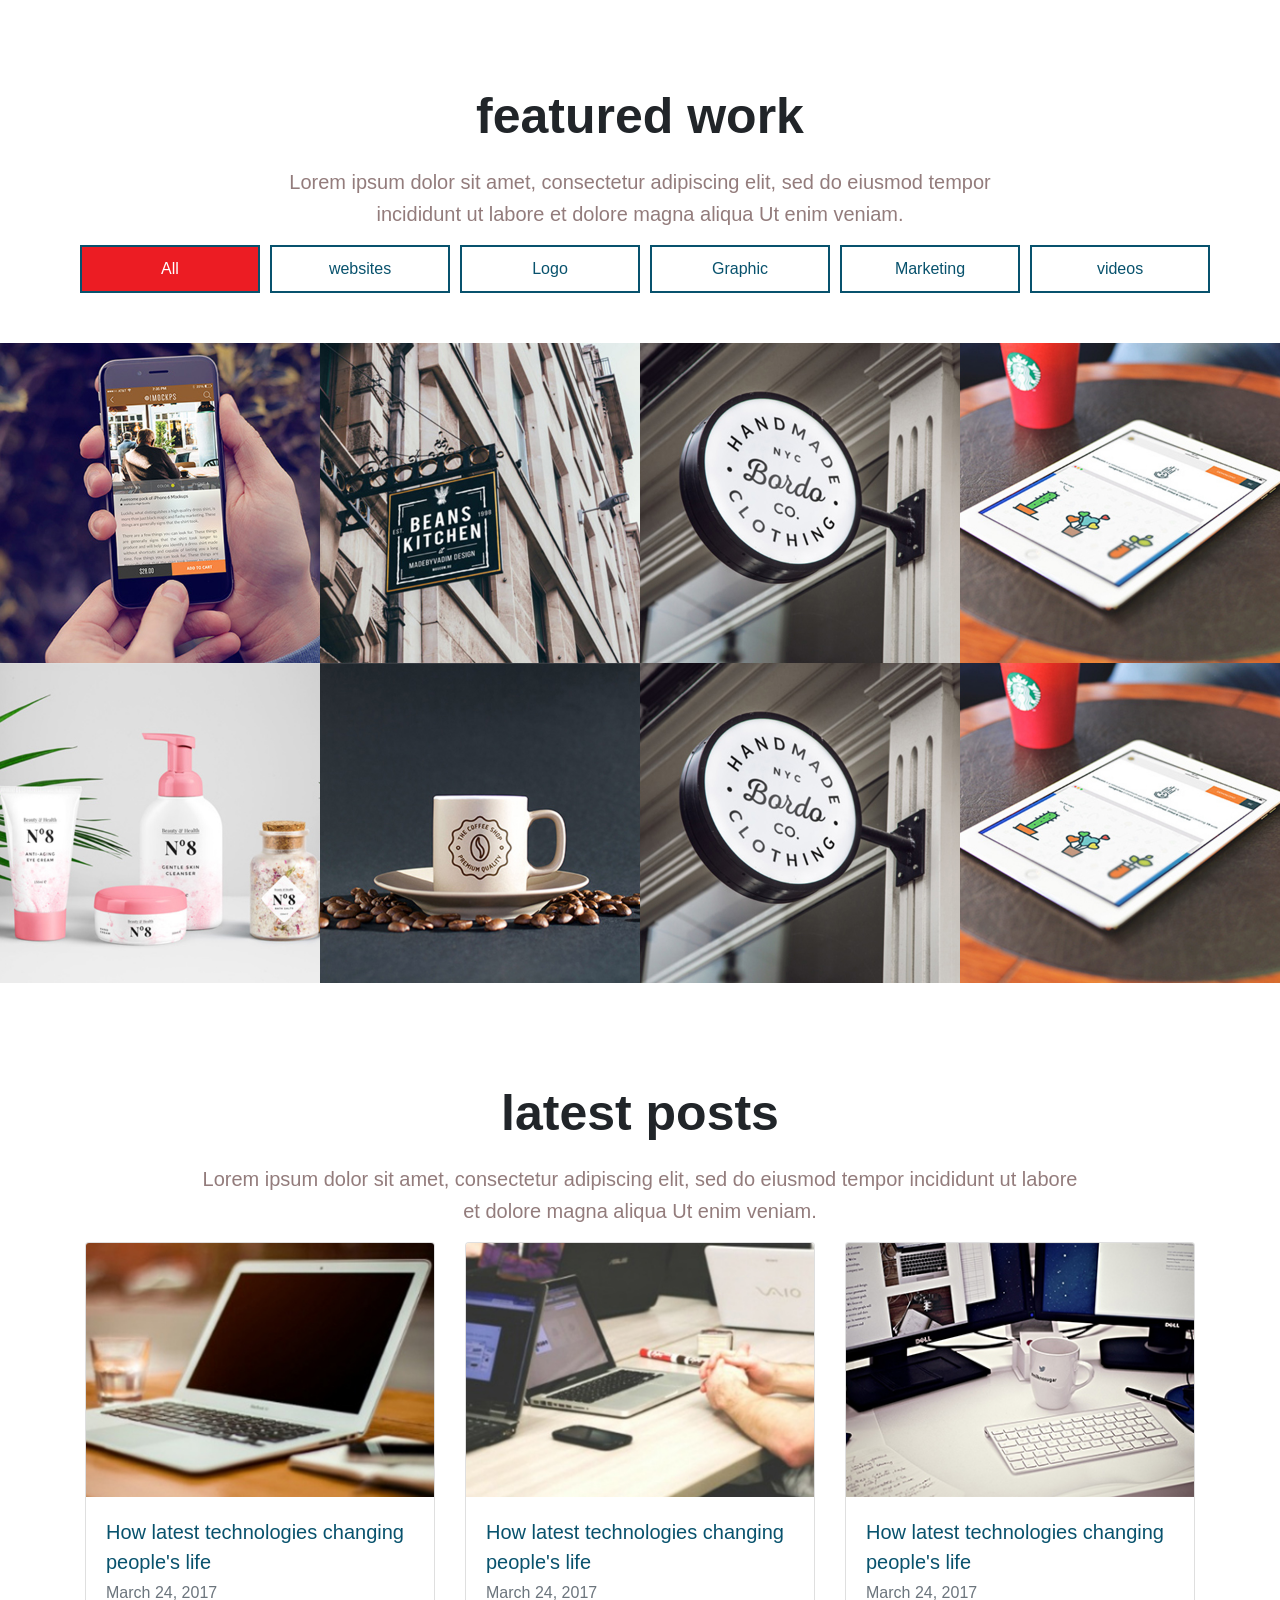
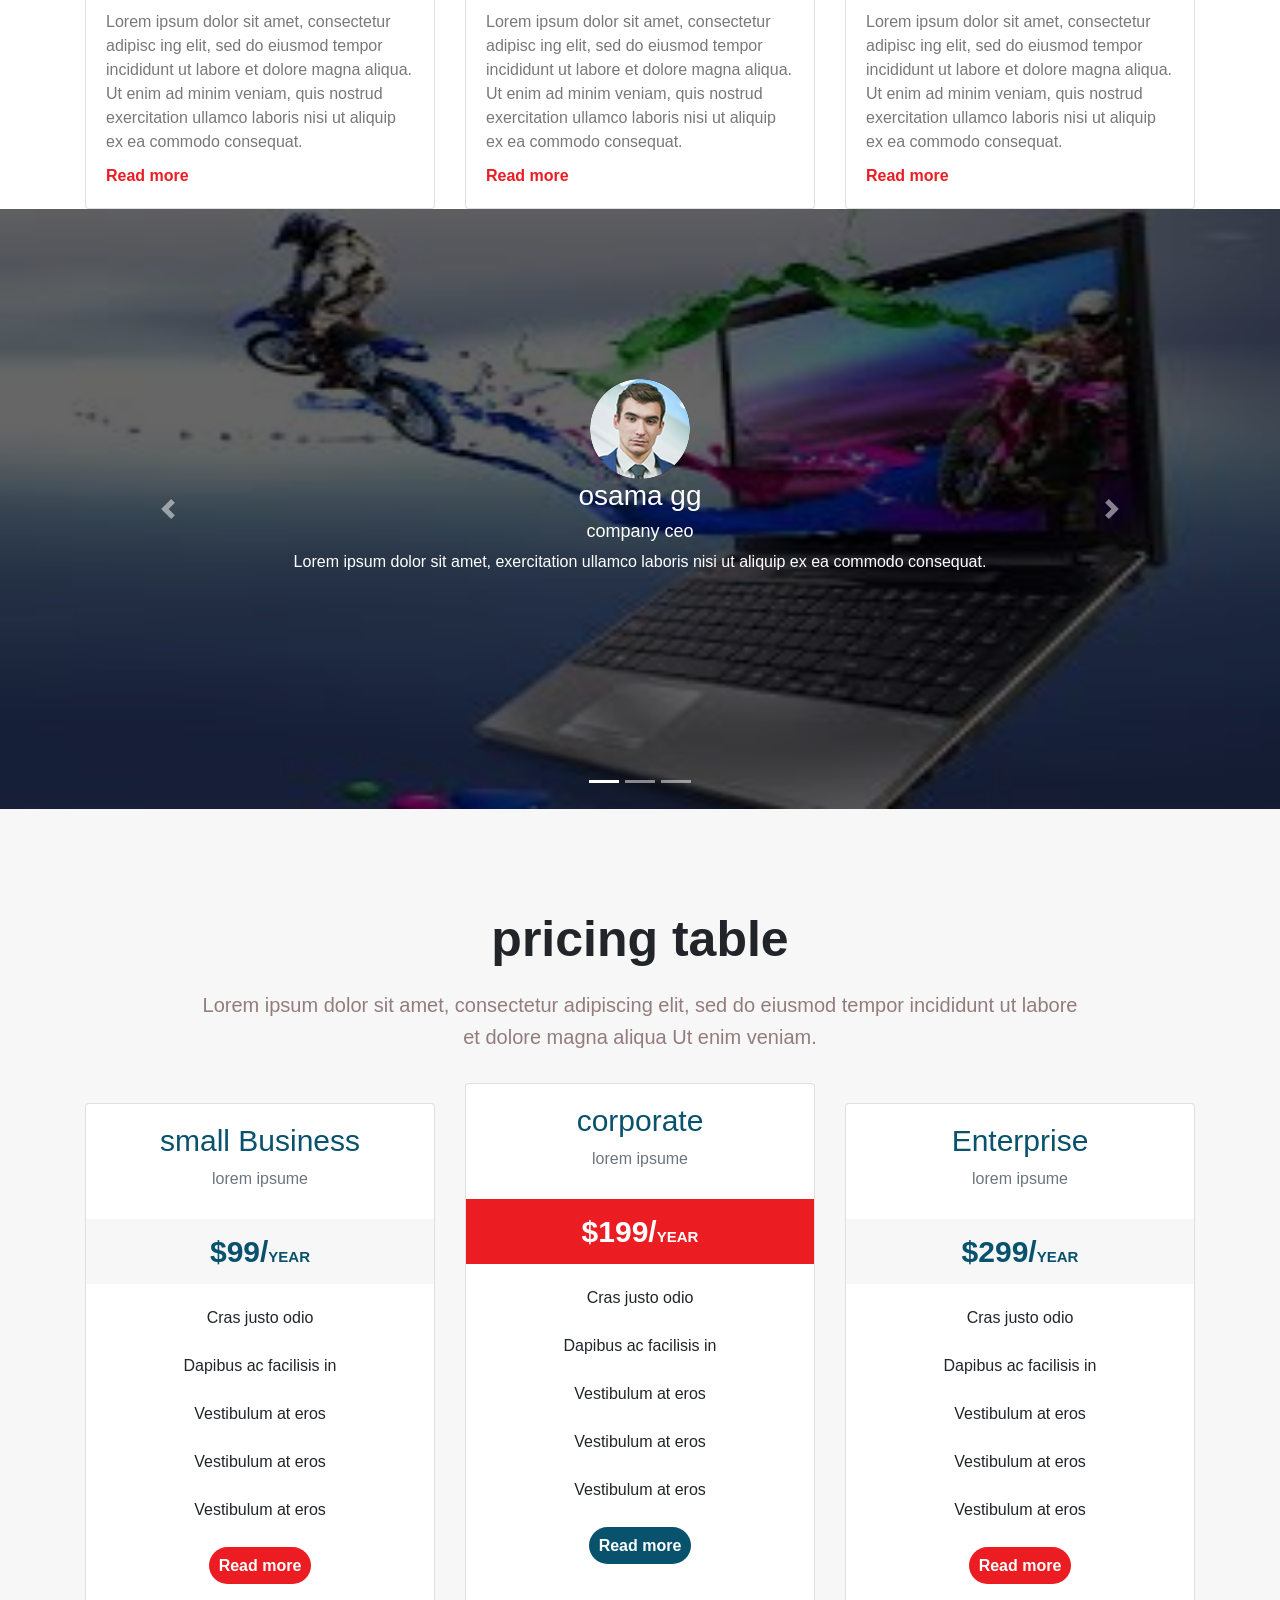
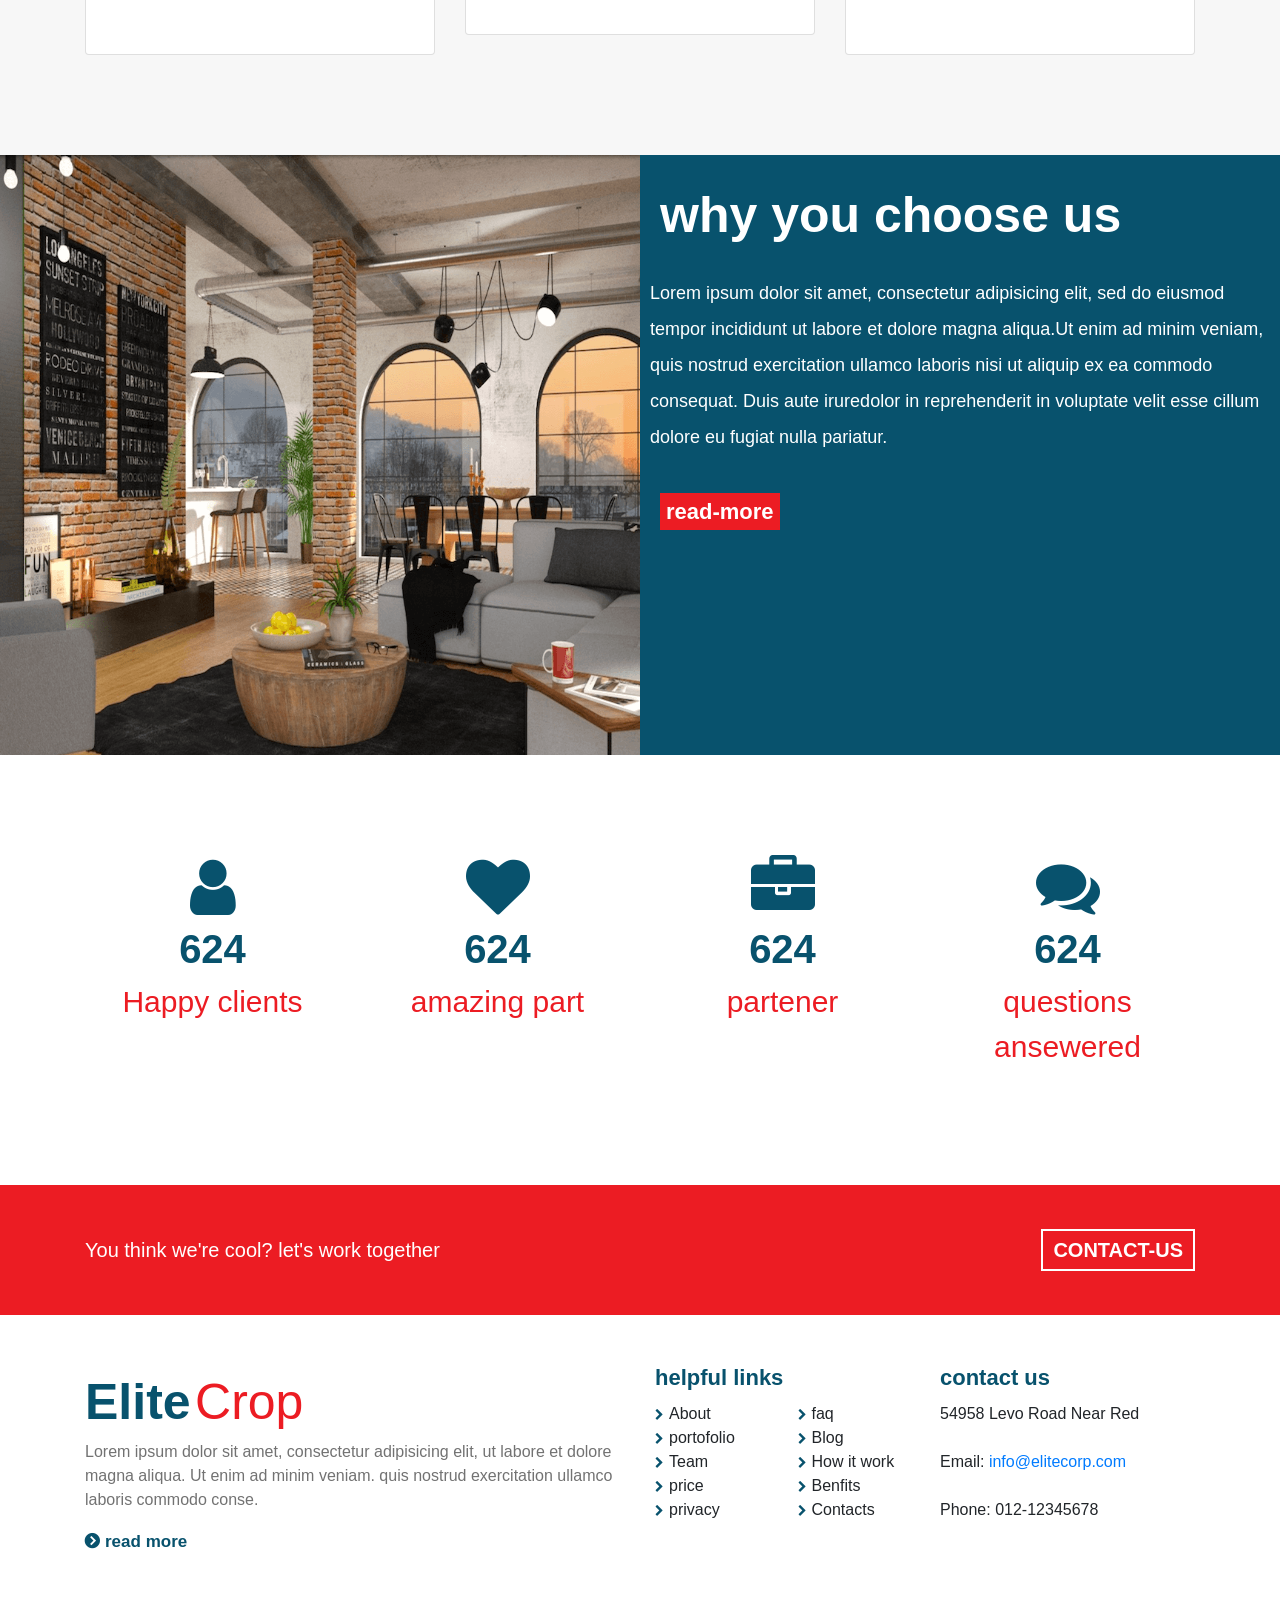
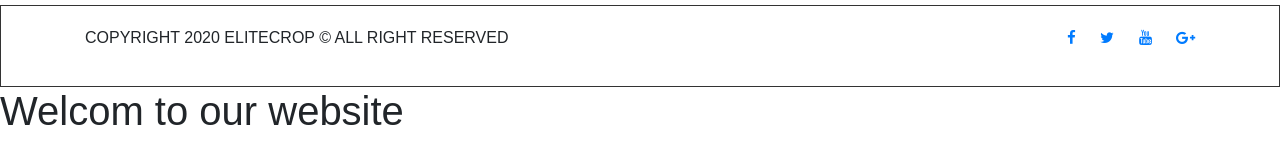
==== commit 13f81475: "Update index.html" ====
--- a/index.html
+++ b/index.html
@@ -550,7 +550,15 @@
  </div>
 </div>
 
-        
+        <section class="loading-overlay">
+  <h1 class="woo wow animate__zoomIn"data-wow-duration="2s">Welcom to our website</h1>
+  <div class="spinner">
+    <div class="bounce1"></div>
+    <div class="bounce2"></div>
+    <div class="bounce3"></div>
+  </div>
+        
+       </section> 
         
         
         
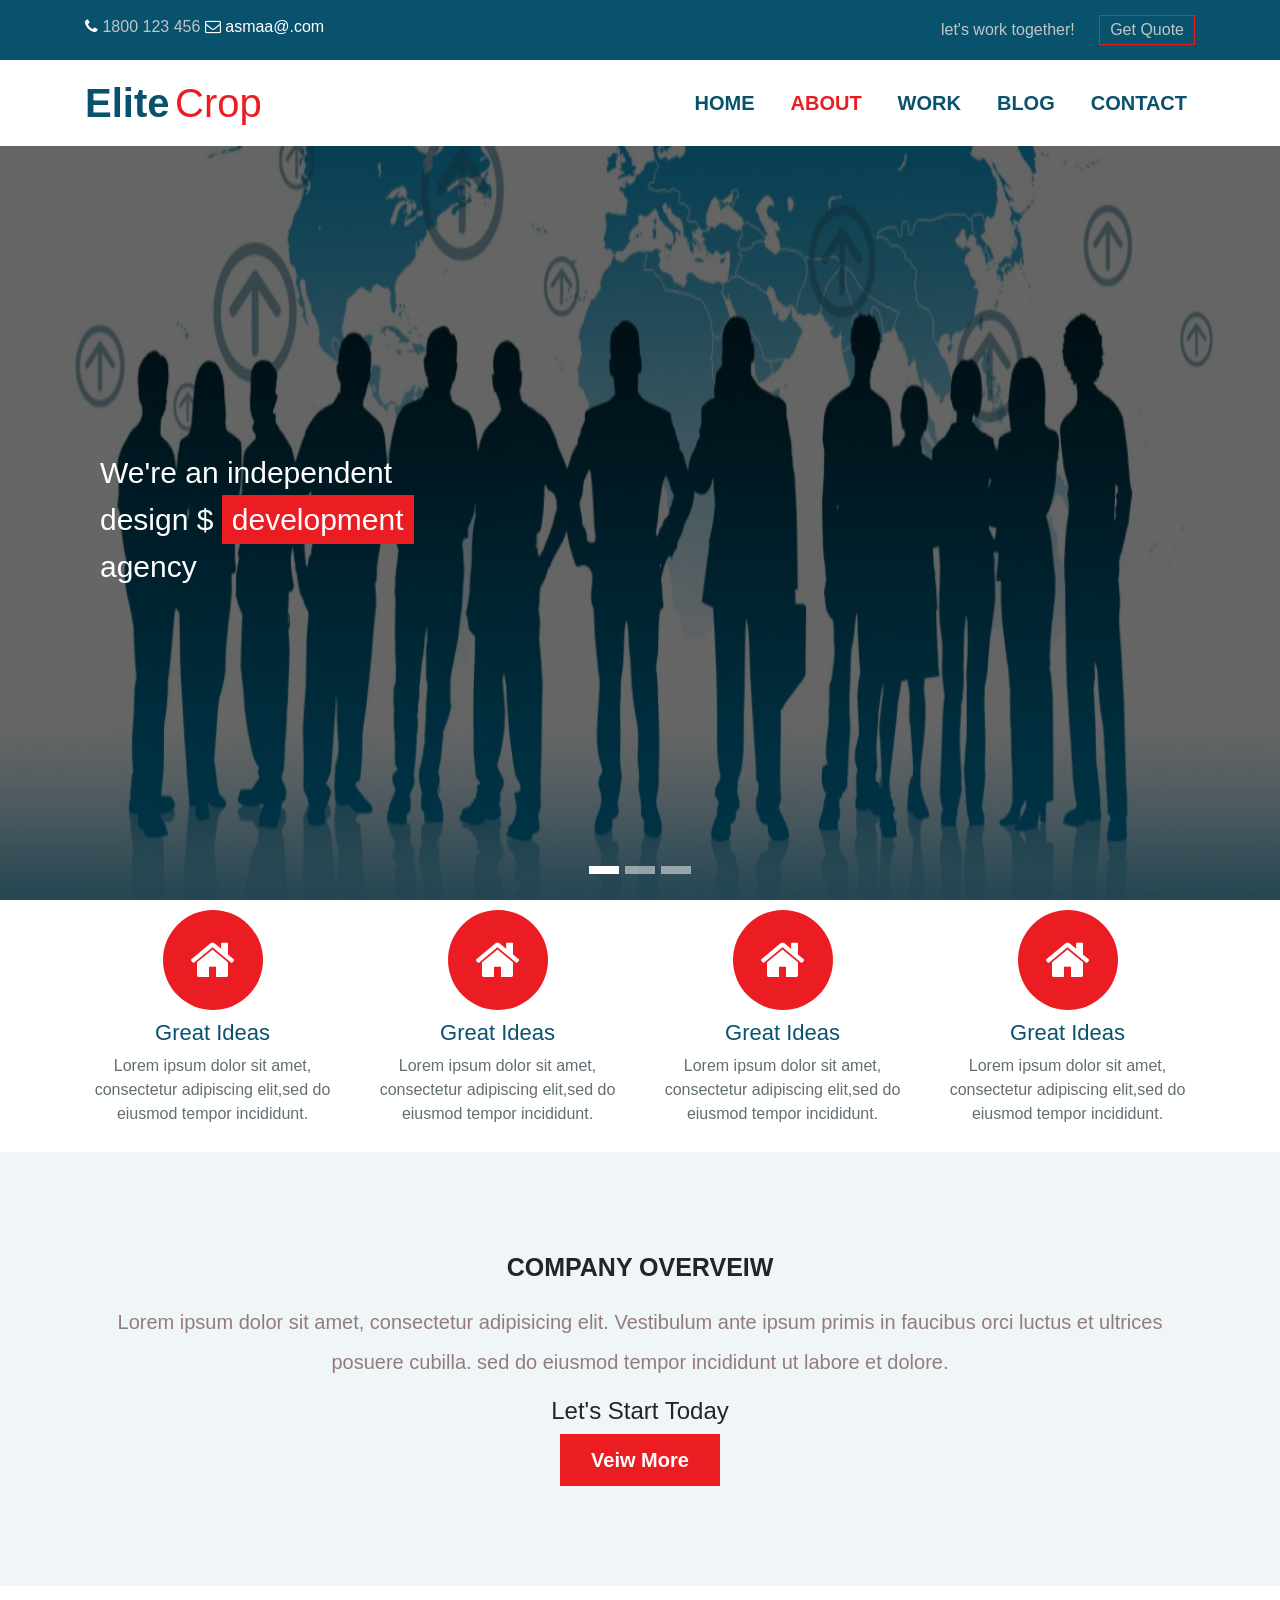
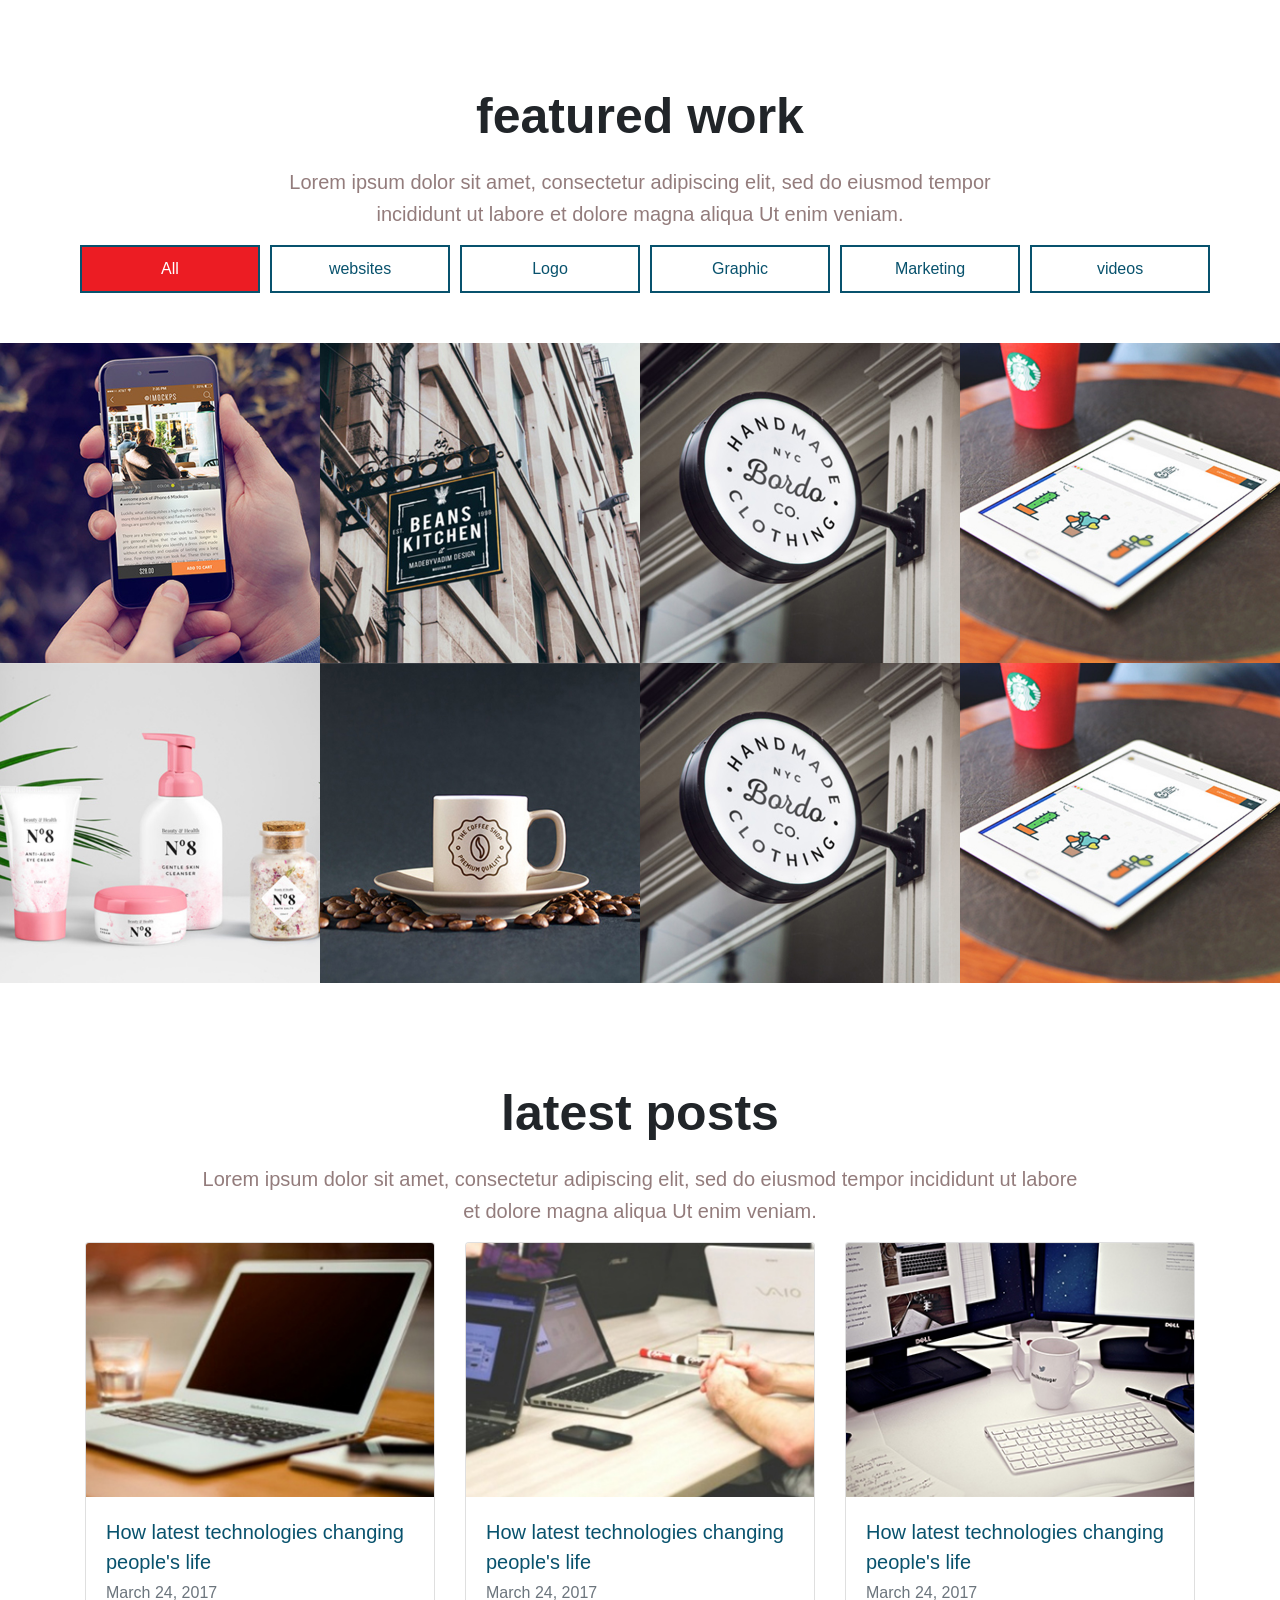
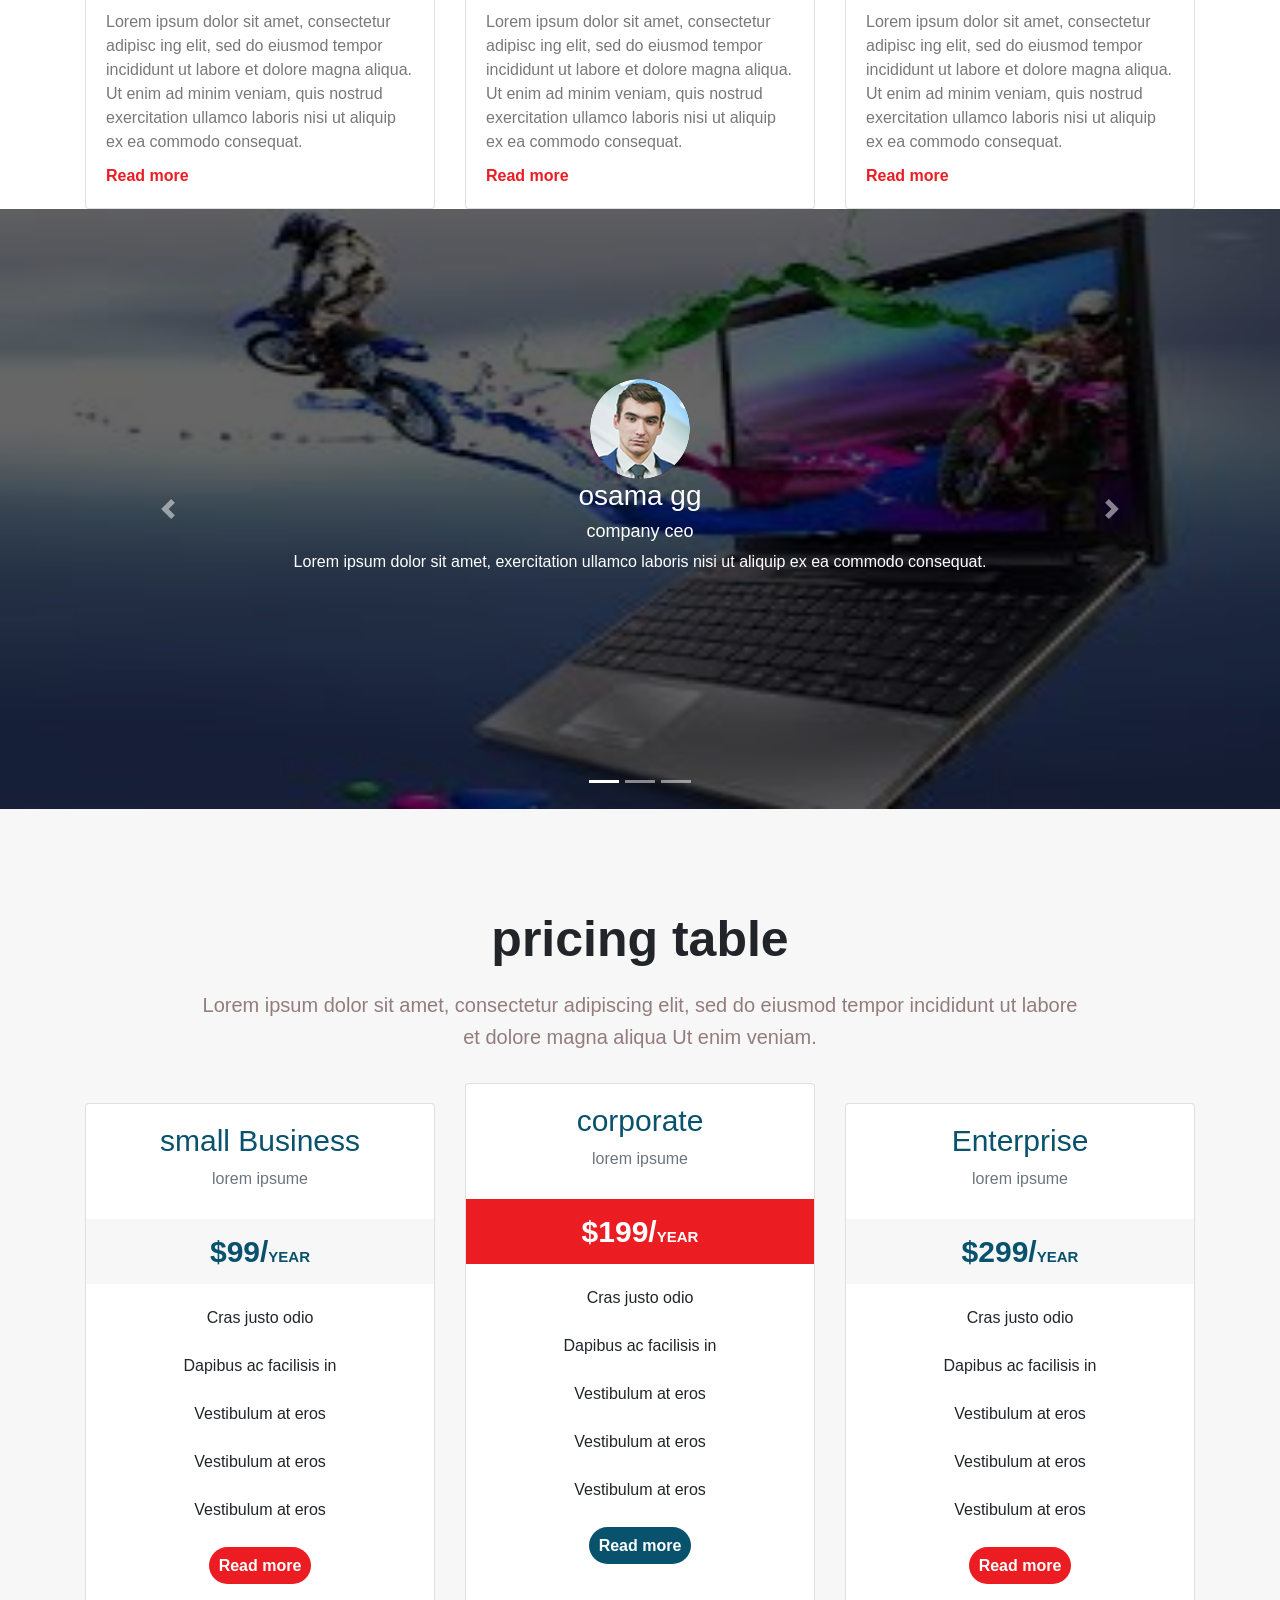
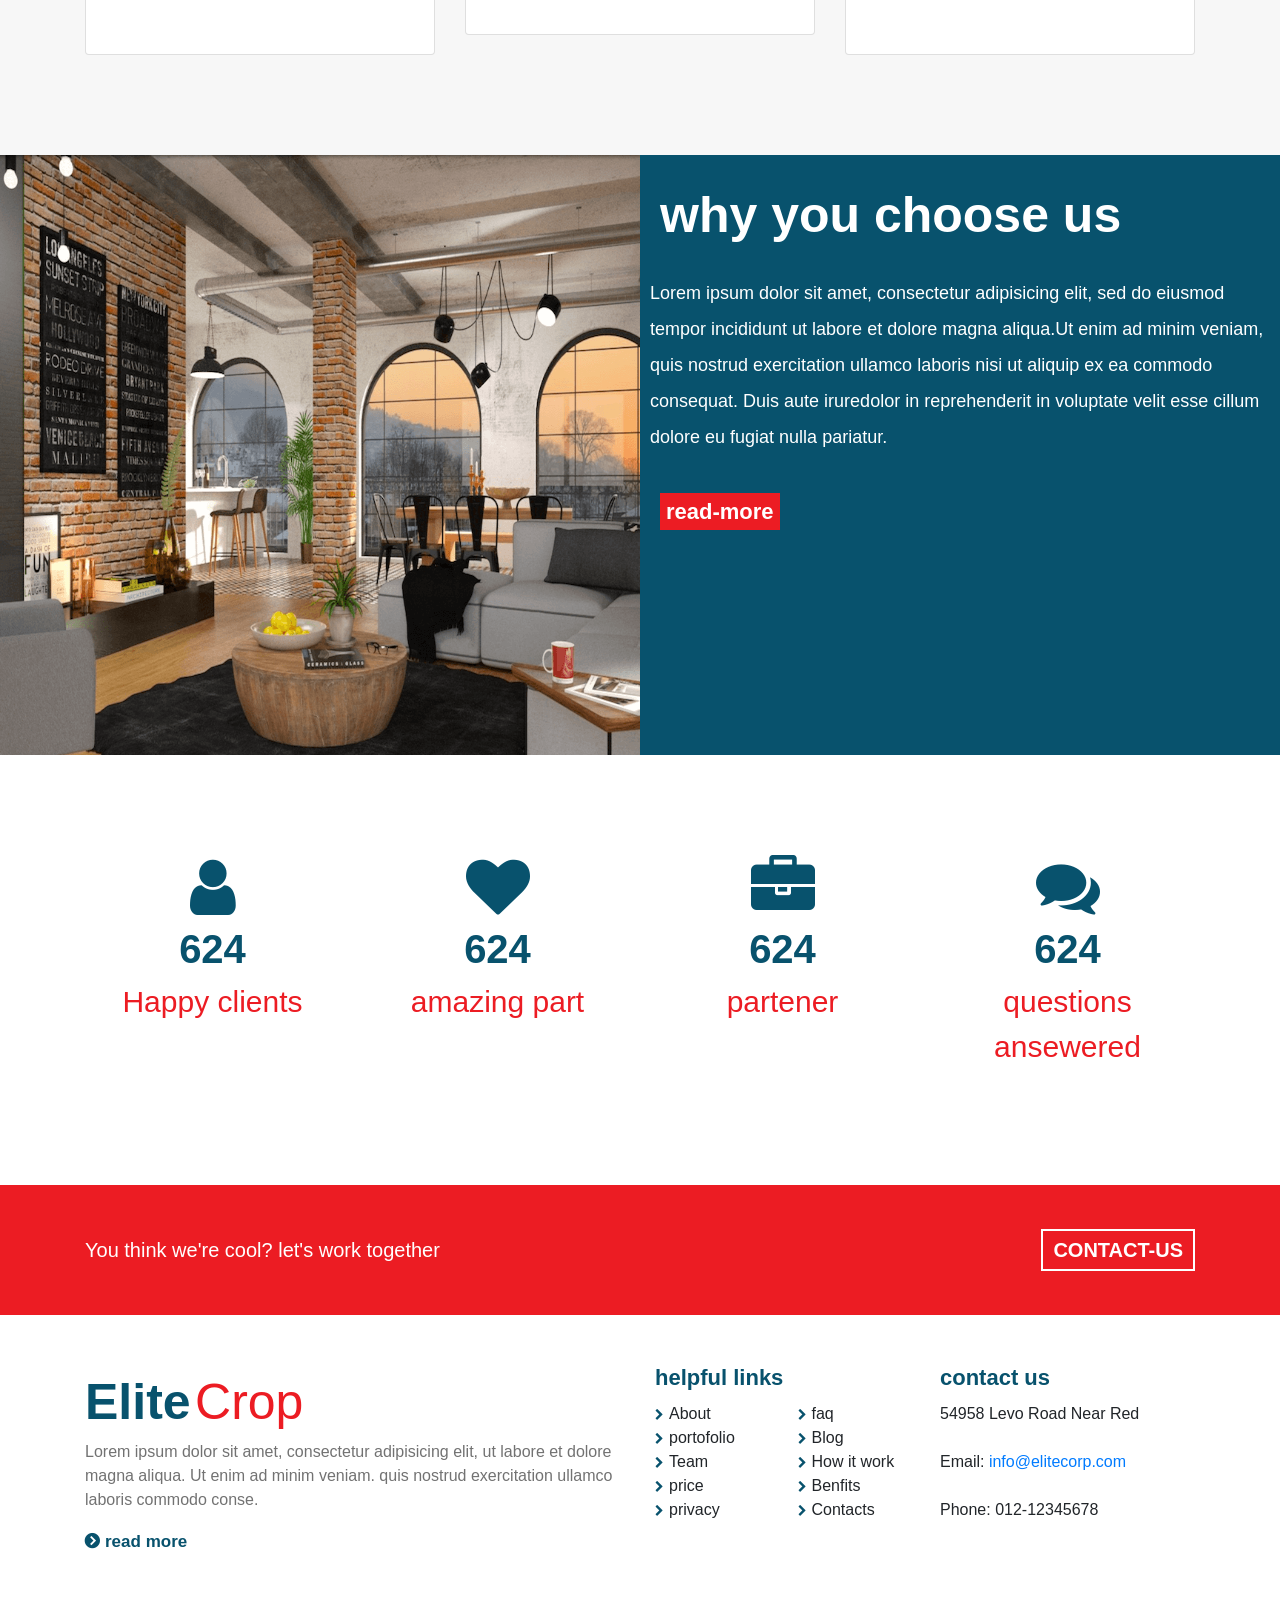
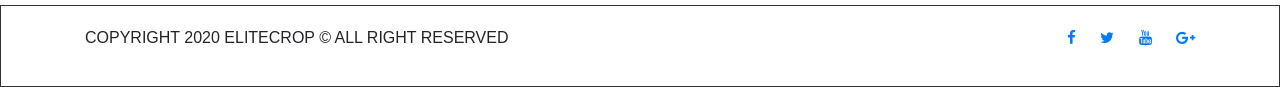
==== commit 28152ac8: "Update index.html" ====
--- a/index.html
+++ b/index.html
@@ -551,7 +551,7 @@
 </div>
 
         <section class="loading-overlay">
-  <h1 class="woo wow animate__zoomIn"data-wow-duration="2s">Welcom to our website</h1>
+  <h1 class="woo wow animate__zoomIn"data-wow-duration="4s">Welcom to our website</h1>
   <div class="spinner">
     <div class="bounce1"></div>
     <div class="bounce2"></div>
--- a/css/style.css
+++ b/css/style.css
@@ -621,15 +621,74 @@
    margin-left:20px;
    font-size:15px;
   }
-  
-  
-  
-  
-  
-  
-  
-  
-  
-  
-  
-  
+.loading-overlay{
+   background:#08526d;
+   color:#FFF;
+   position:fixed;
+   top:0;
+   left:0;
+   width:100%;
+   height:100%;
+   z-index:99999;
+ }
+ .spinner {
+   margin: 50px auto 0;
+   width: 100px;
+   text-align: center;
+ }
+ 
+ .spinner > div {
+   width: 18px;
+   height: 18px;
+   background-color: #fff;
+ 
+   border-radius: 100%;
+   display: inline-block;
+   -webkit-animation: sk-bouncedelay 1.4s infinite ease-in-out both;
+   animation: sk-bouncedelay 1.4s infinite ease-in-out both;
+ }
+ 
+ .spinner .bounce1 {
+   -webkit-animation-delay: -0.32s;
+   animation-delay: -0.32s;
+ }
+ 
+ .spinner .bounce2 {
+   -webkit-animation-delay: -0.16s;
+   animation-delay: -0.16s;
+ }
+ 
+ @-webkit-keyframes sk-bouncedelay {
+   0%, 80%, 100% { -webkit-transform: scale(0) }
+   40% { -webkit-transform: scale(1.0) }
+ }
+ 
+ @keyframes sk-bouncedelay {
+   0%, 80%, 100% { 
+     -webkit-transform: scale(0);
+     transform: scale(0);
+   } 40% { 
+     -webkit-transform: scale(1.0);
+     transform: scale(1.0);
+   }
+ }
+  
+  .woo{
+     font-weight: bold;
+     color:#fff;
+     margin: 200px auto 0;
+     text-align: center;
+  }
+  
+  
+  
+  
+  
+  
+  
+  
+  
+  
+  
+  
+  
